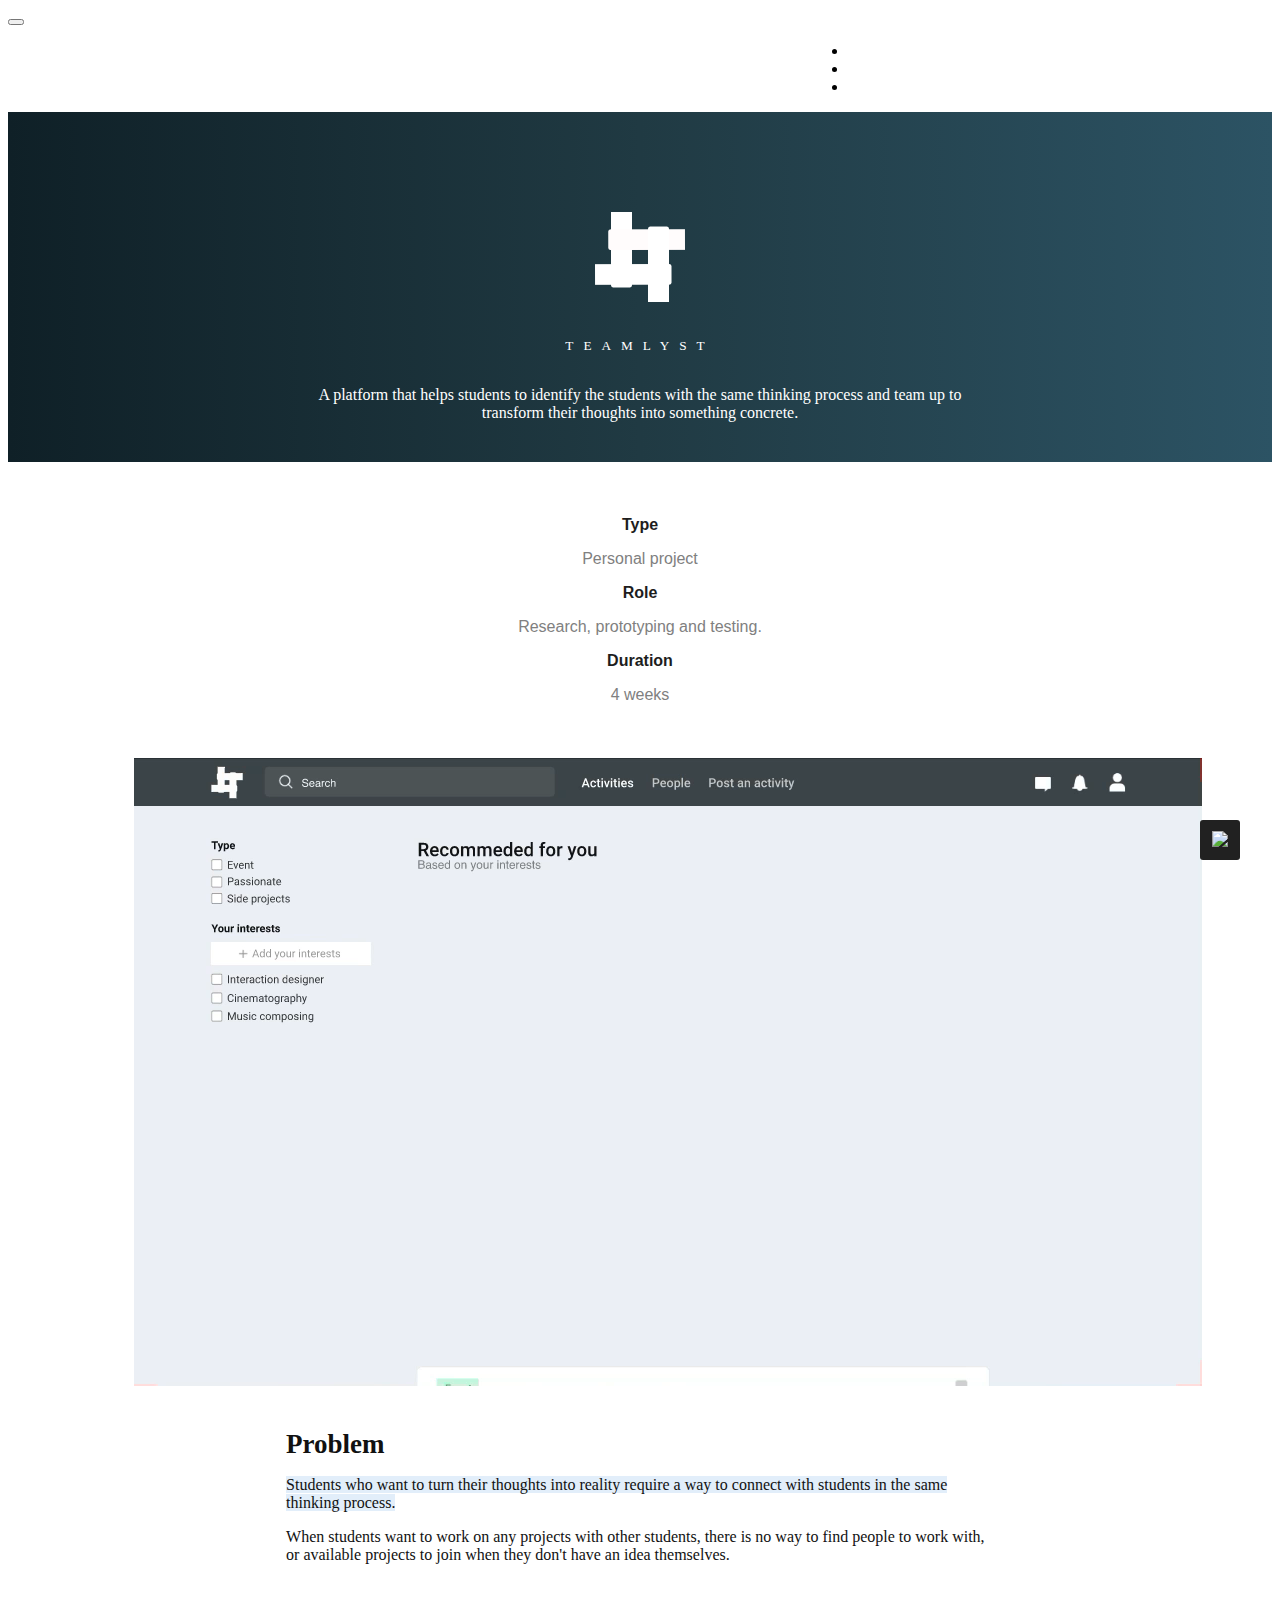
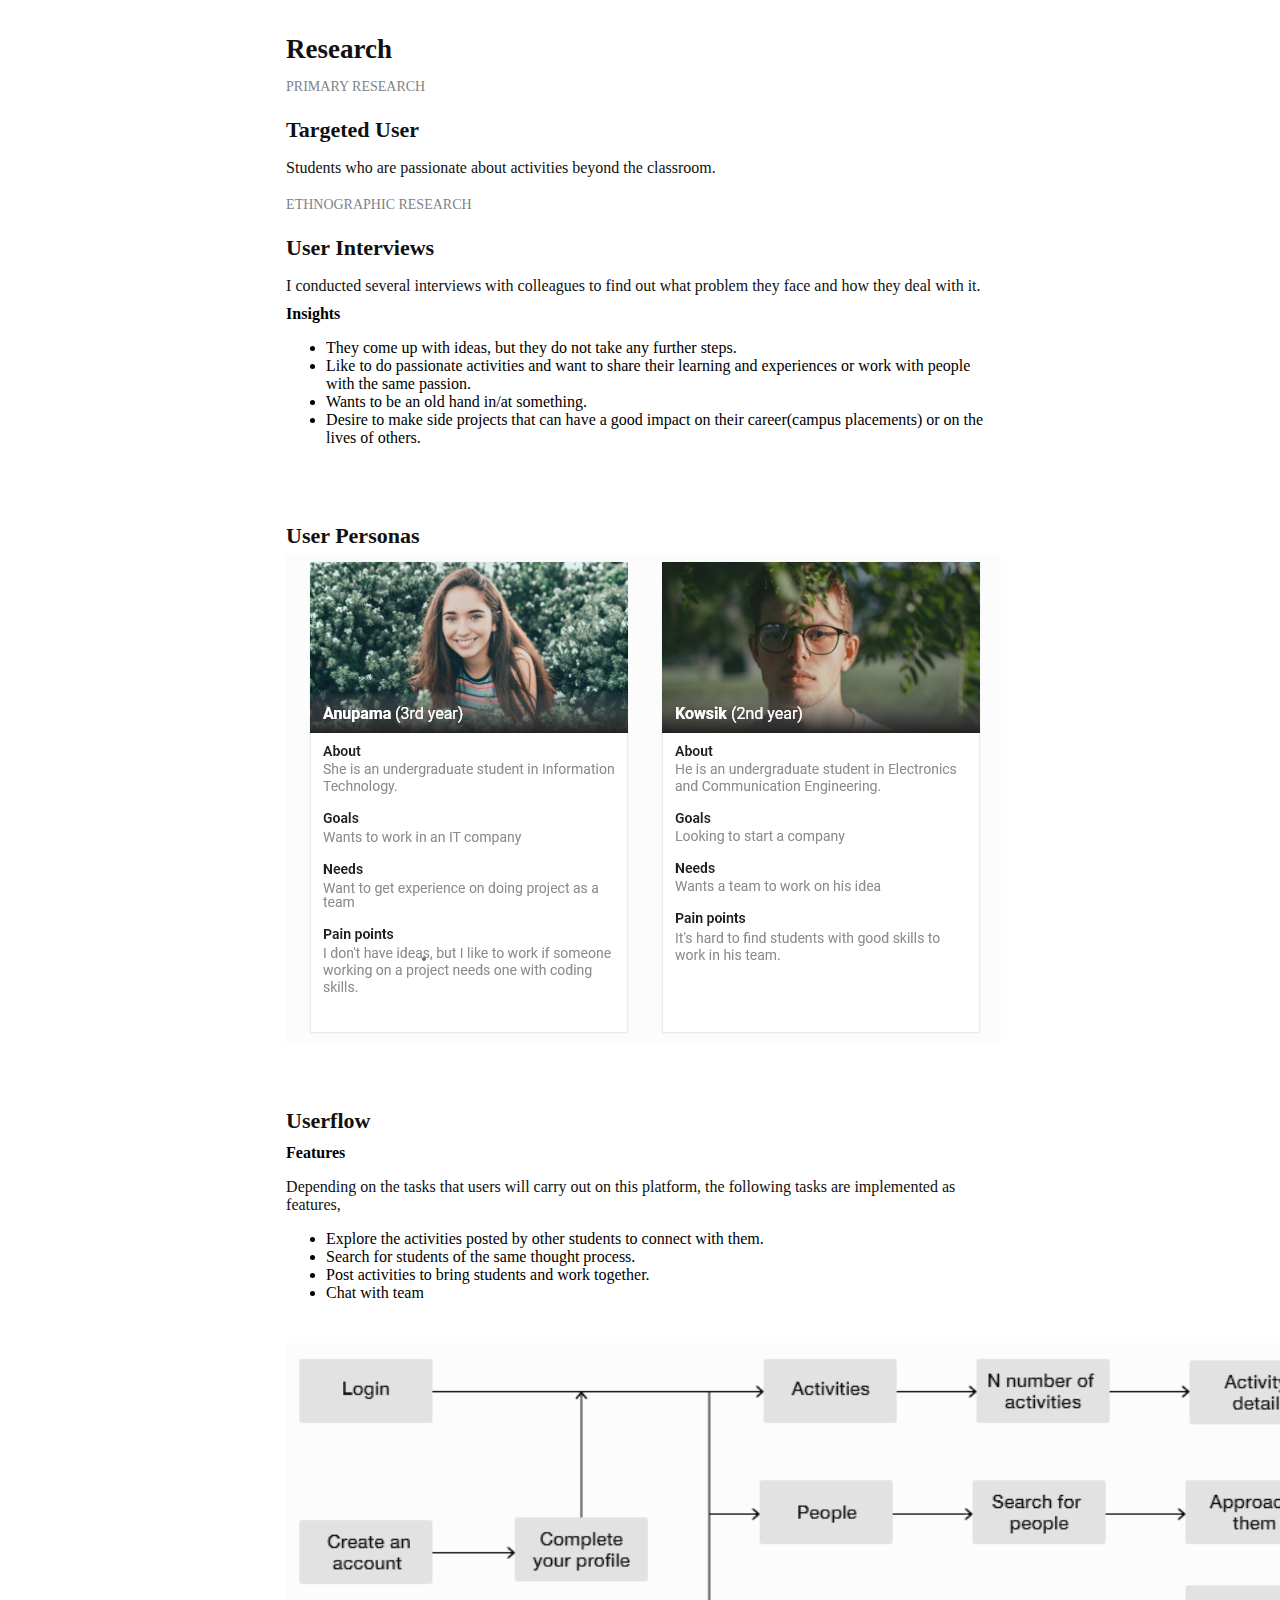
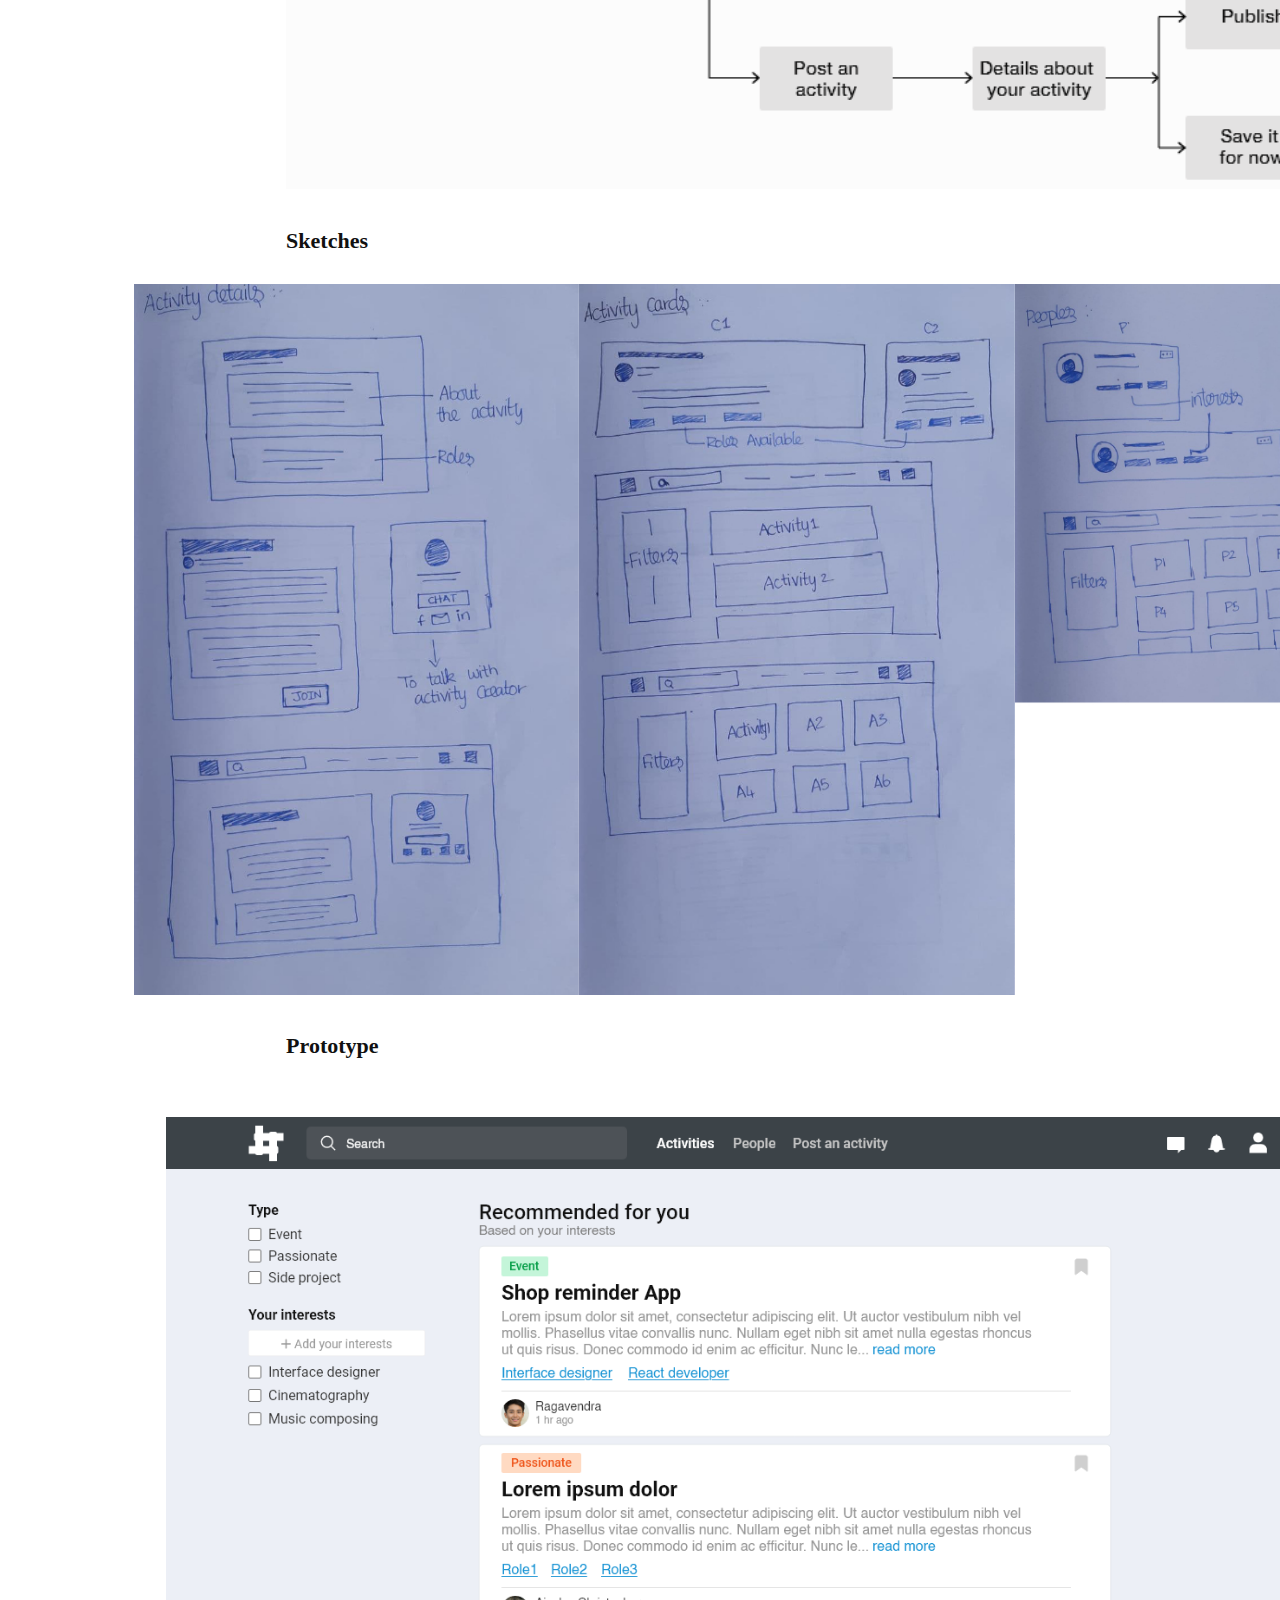
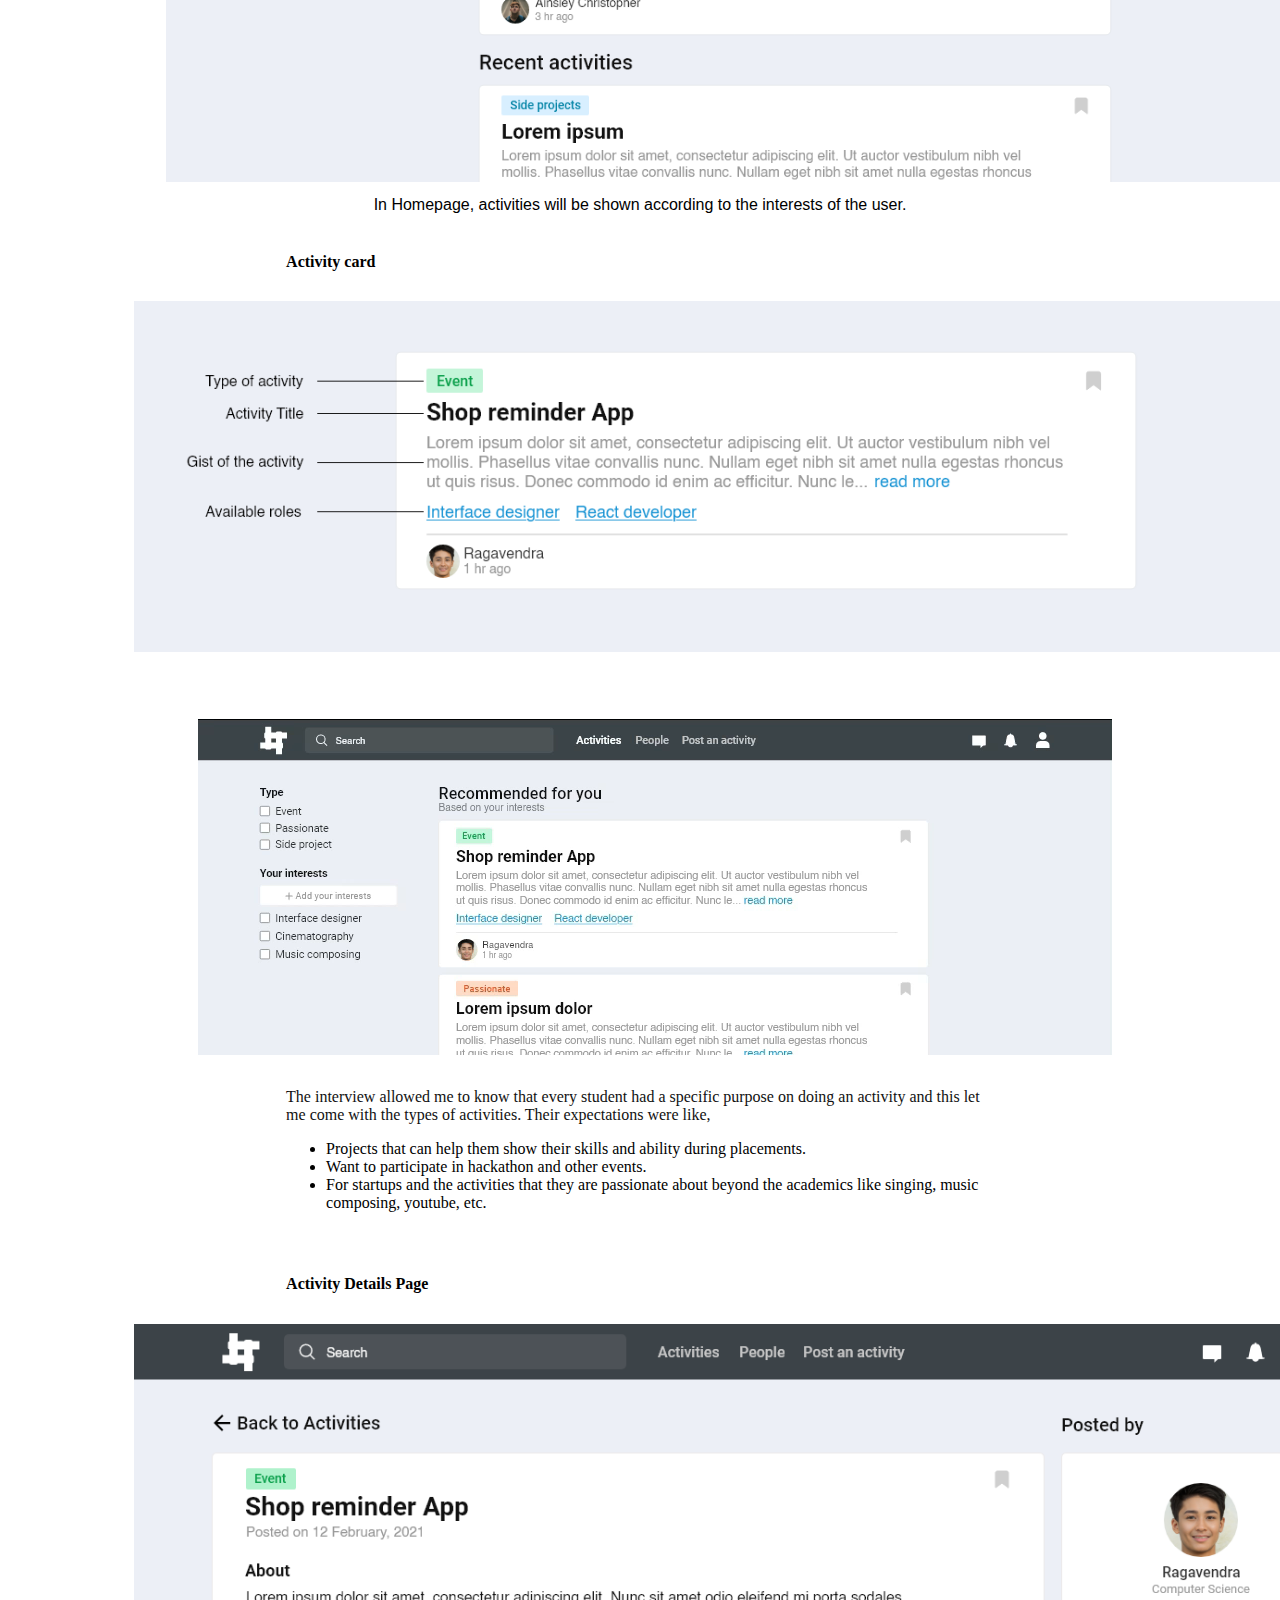
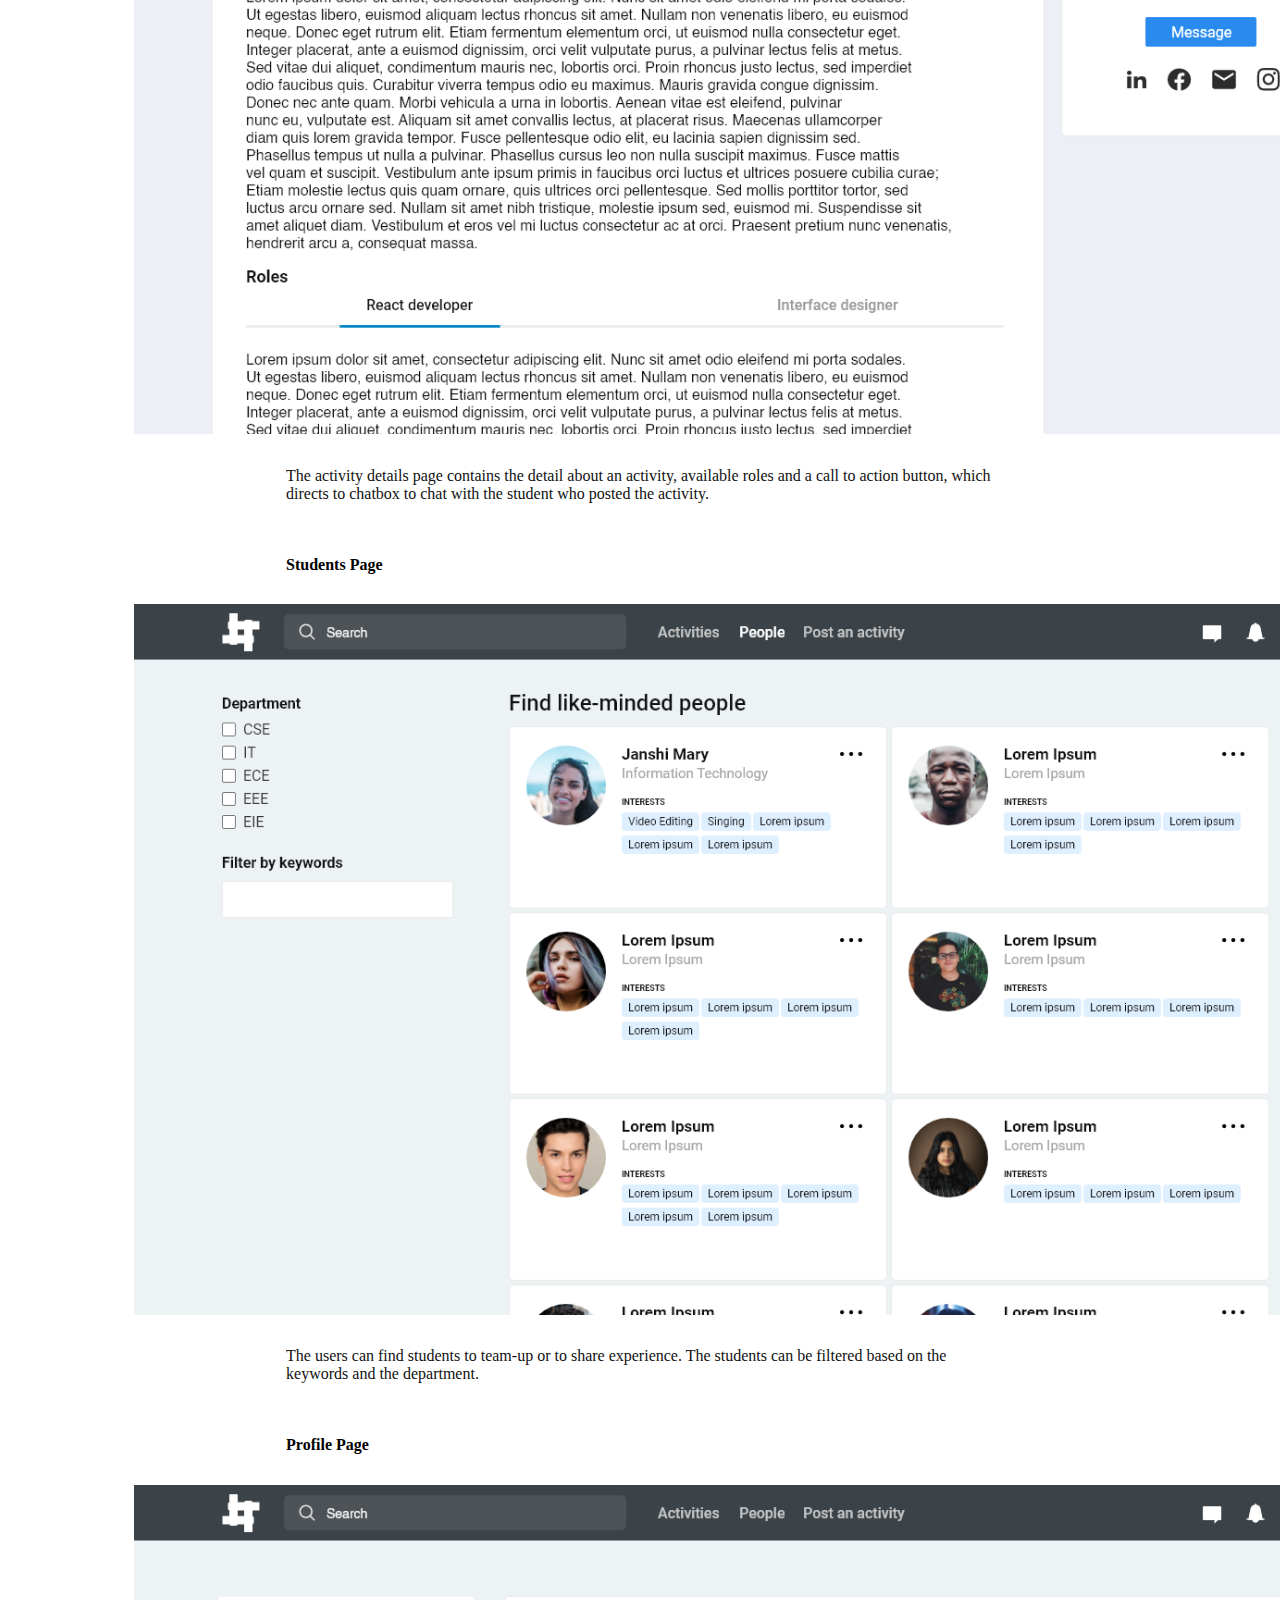
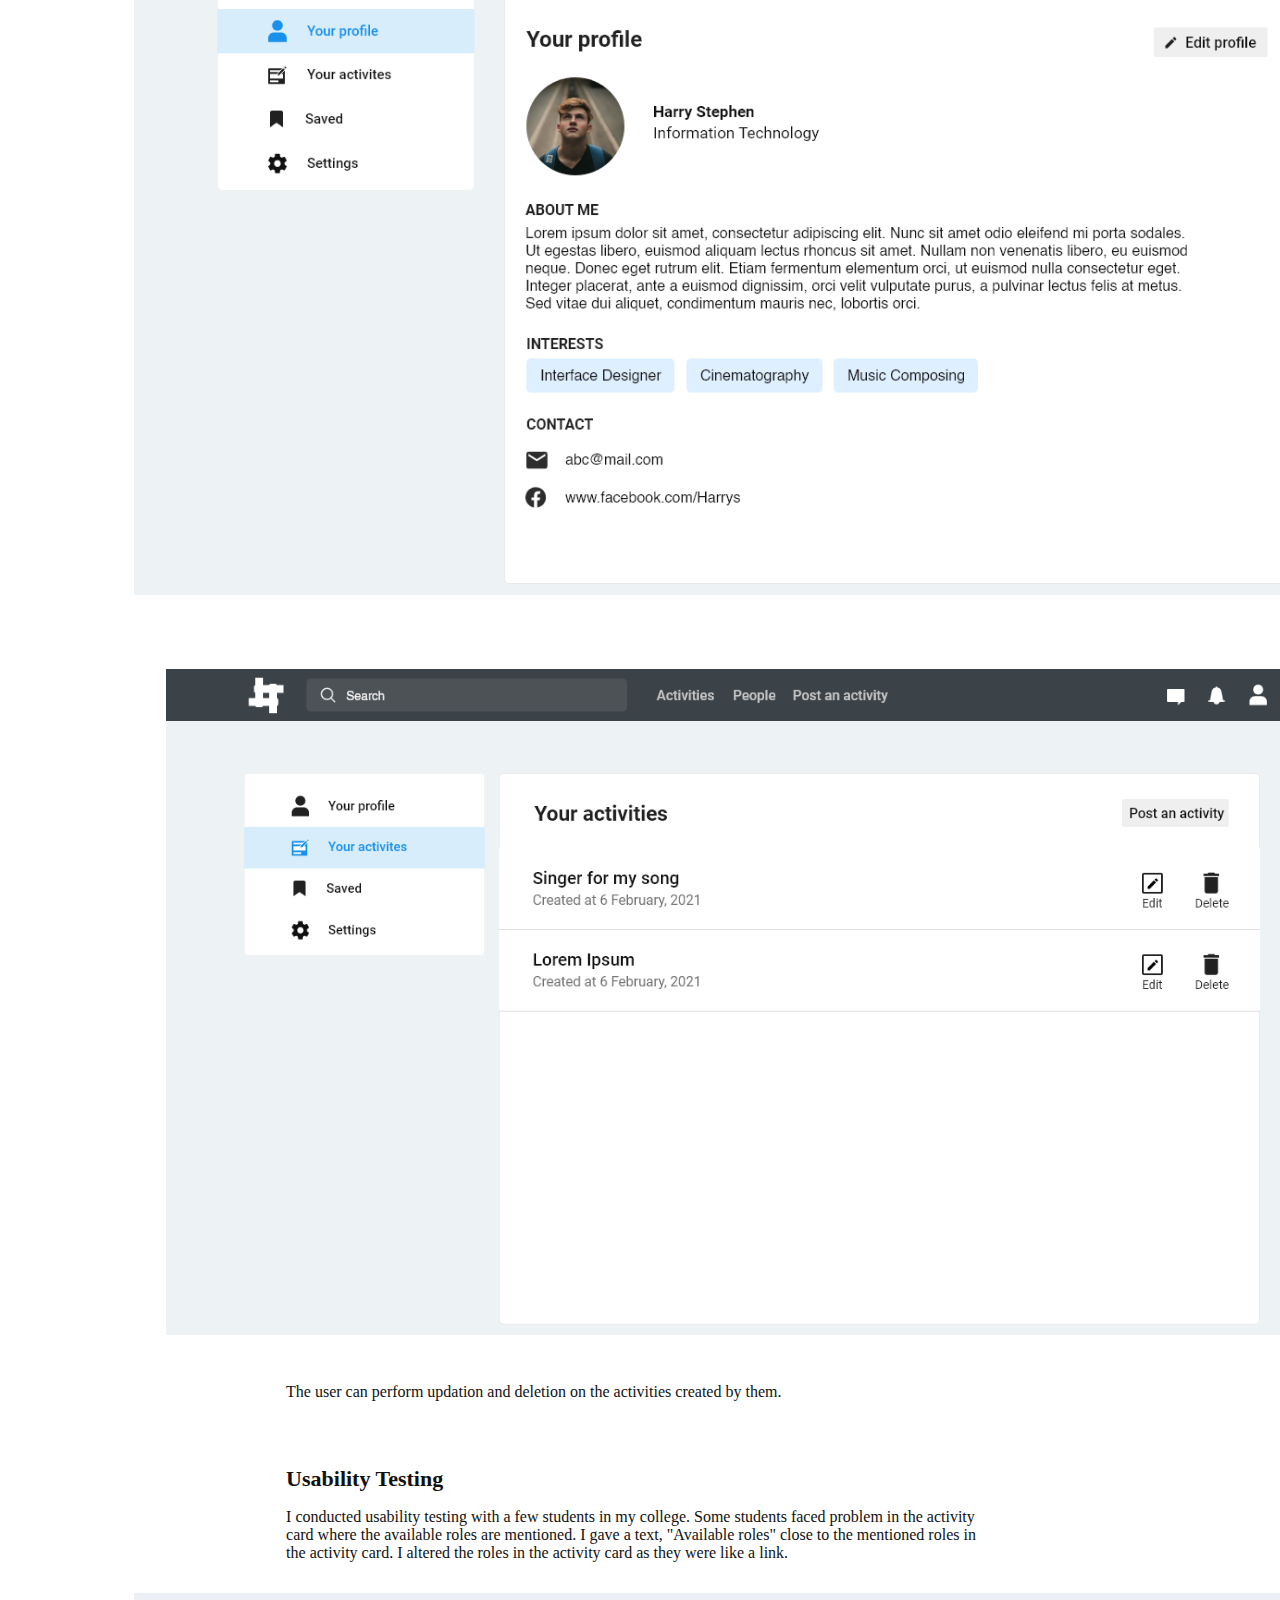
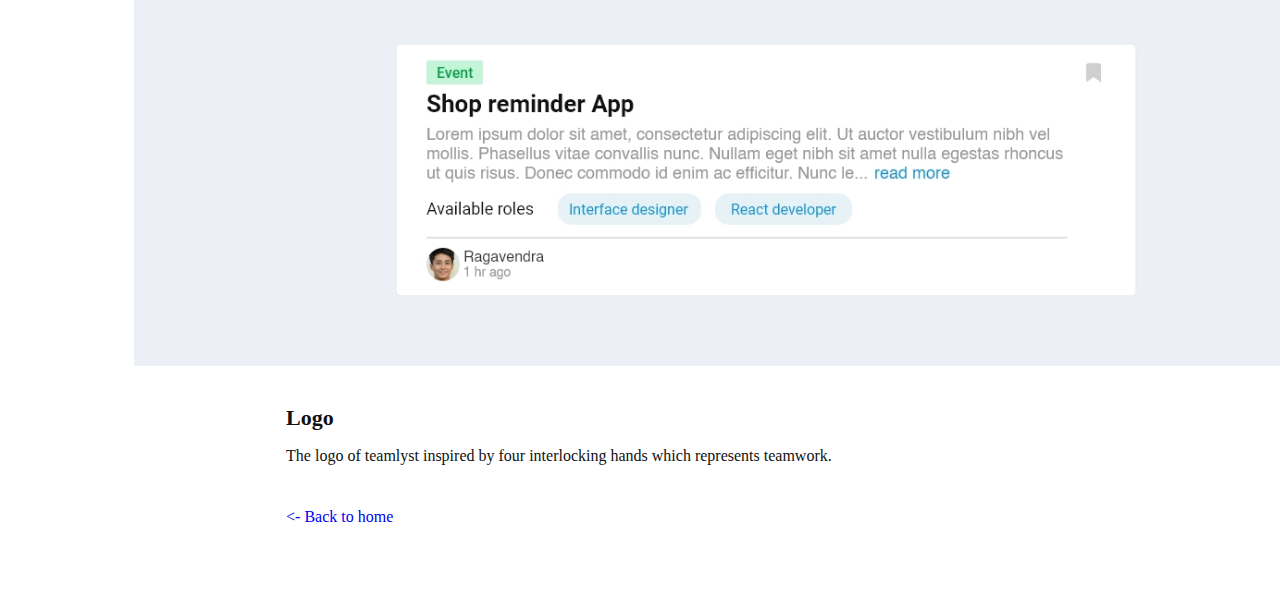
==== teamlyst.htm @ 82ac59f5 "Add files via upload" ====
<!DOCTYPE html>
<html lang="en">

<head>
    <meta charset="UTF-8">
    <meta http-equiv="X-UA-Compatible" content="IE=edge">
    <meta name="viewport" content="width=device-width, initial-scale=1.0">
    <title>Kavidhasan - Teamlyst</title>
    <link rel="shortcut icon" href="favicon.ico">
    <link rel="stylesheet" href="teamlyst.css">
    <link href="https://cdn.jsdelivr.net/npm/bootstrap@5.0.0-beta2/dist/css/bootstrap.min.css" rel="stylesheet"
        integrity="sha384-BmbxuPwQa2lc/FVzBcNJ7UAyJxM6wuqIj61tLrc4wSX0szH/Ev+nYRRuWlolflfl" crossorigin="anonymous">
    <link rel="preconnect" href="https://fonts.gstatic.com">
    <link href="https://fonts.googleapis.com/css2?family=Inter:wght@300;400;500;600;700;800;900&display=swap"
        rel="stylesheet">
    <script src="https://use.fontawesome.com/d7906df177.js"></script>
    <script src="https://ajax.googleapis.com/ajax/libs/jquery/3.5.1/jquery.min.js"></script>
</head>

<body>

    <!-- NAVBAR -->

    <nav class="navbar navbar-expand-lg fixed-top bg">
        <div class="container-fluid">
            <button class="navbar-toggler" type="button" data-bs-toggle="collapse" data-bs-target="#navbaritem"
                aria-controls="navbarSupportedContent" aria-expanded="false" aria-label="Toggle navigation">
                <i class="fa fa-bars" aria-hidden="true"></i>
            </button>
            <div class="collapse navbar-collapse" id="navbaritem">
                <ul class="navbar-nav mx-auto">
                    <li class="nav-item">
                        <a class="nav-link" href="./index.html">Home</a>
                    </li>
                    <li class="nav-item">
                        <a class="nav-link" href="./about.htm">About</a>
                    </li>
                    <li class="nav-item">
                        <a class="nav-link" target="_blank" href="https://drive.google.com/file/d/18jA9uzUX4aedqrVenO0N7se11JGV2vuZ/view?usp=sharing">Resume</a>
                    </li>
                </ul>
            </div>
        </div>
    </nav>


    <!-- LOGO AND TITLE-->

    <div id="title">
        <div class="det">
            <img src="./pro1.png" alt="">
            <h5>TEAMLYST</h5>
            <p>A platform that helps students to identify the students with the same thinking process and team up 
                to transform their thoughts into something concrete.</p>            
        </div>
    </div>

    <!-- DETAILS -->

        <div class="container justify-content-center">
            <div class="row">
                <div class="col-lg-4">
                    <p class='head-title'>Type</p>
                    <p>Personal project</p>
                </div>
                <div class="col-lg-4">
                    <p class='head-title'>Role</p>
                    <p>Research, prototyping and testing.</p>
                </div>
                <div class="col-lg-4">
                    <p class='head-title'>Duration</p>
                    <p>4 weeks</p>
                </div>
            </div>
        </div>

    <!-- PROBLEM --> 

        <video id="vid" src="./My Video.mp4" autoplay="1"></video>
    

    <section id="problem">
        <p class="titles">Problem</p>
        <p class="paras highlight"><span>Students who want to turn their thoughts into reality require a way to connect with 
            students in the same thinking process.</span></p>
        <p class="paras">
            When students want to work on any projects with other students, there is no way to find people to work with, or
            available projects to join when they don't have an idea themselves.
            
        </p>         
    </section>
    
    <button id="topbtn"><img class="slide-up" src="https://img.icons8.com/material-rounded/28/ffffff/chevron-up.png" /></i></button>
        
    <!-- RESEARCH -->

    <section id="research">
        <p class="titles">Research</p>
        <div class="pr">
            <p class="sub1">PRIMARY RESEARCH</p>
            <p class="sub2">Targeted User</p>
            <p class="paras">Students who are passionate about activities beyond the classroom.</p>
        </div>
        <div class="er">
            <p class="sub1 below">ETHNOGRAPHIC RESEARCH</p>
            <p class="sub2">User Interviews</p>
            <p class="paras">I conducted several interviews with colleagues to find out what problem they face
                and how they deal with it.</p>
            <p class="sub3">Insights</p>
            <p class="paras">
            <ul>
                <li>They come up with ideas, but they do not take any further steps.</li>
                <li>Like to do passionate activities and want to share their learning
                    and experiences or work with people with the same passion.</li>
                <li>Wants to be an old hand in/at something.</li>
                <li>Desire to make side projects that can have a good impact on
                    their career(campus placements) or on the lives of others.</li>
            </ul>
            </p>
        </div>       
    </section>

    <div id="persona">
        <p class="sub2">User Personas</p>
        <img src="./up 1.png" alt="User personas">
    </div>

    <div id="userflow">
        <p class="sub2">Userflow</p>
        <p class="sub3">Features</p>
        <p class="paras">
            Depending on the tasks that users will carry out on this platform, the following tasks 
            are implemented as features,
            <ul>
                <li>Explore the activities posted by other students to connect with them.</li>
                <li>Search for students of the same thought process.</li>
                <li>Post activities to bring students and work together.</li>
                <li>Chat with team</li>
            </ul>
        </p>
    </div>
    <img src="./Taskflow.png" id="taskflow" alt="Taskflow">
    
    <div id="wireframe">
        <p class="sub2">Sketches</p>
    </div>

    <img src="./sketches.jpg" alt="sketches" class="image">


    <div class="prototype">
        <p class="sub2">Prototype</p>
        <p class="paras"></p>
    </div>

    <figure>
        <img src="./Home.png" class="image" alt="Teamlyst Homepage">
        <figcaption>In Homepage, activities will be shown according to the interests of the user.</figcaption>
    </figure>
    
    <div class="prototype">
        <p class="sub3">Activity card</p>
    </div>

    <img src="./Activity card.png" alt="Activity card" class="image ac-card">  


    <video id="vid2" src="./filter1.mp4" autoplay loop muted></video>

    <div class="prototype">
        <p class="paras">
            The interview allowed me to know that every student had a specific purpose on doing an activity
            and this let me come with the types of activities. Their expectations were like,
            <ul>
                <li>Projects that can help them show their skills and ability during placements.</li>
                <li>Want to participate in hackathon and other events.</li>
                <li>For startups and the activities that they are passionate about 
                    beyond the academics like singing, music composing, youtube, etc.</li>
            </ul>
        </p>
    </div>

    <div class="prototype">
        <p class="sub3">Activity Details Page </p>
    </div>
    <img src="./Project view.png" class="image" alt="Teamlyst project page">
    <div class="prototype">
        <p class="paras">
            The activity details page contains the detail about an activity, available roles and 
            a call to action button, which directs to chatbox to chat with the student who posted the activity.
        </p>
    </div>


    <div class="prototype">
        <p class="sub3">Students Page</p>
    </div>

    <img src="./People.png" class="image" alt="Teamlyst people page">

    <div class="prototype">
        <p class="paras">
            The users can find students to team-up or to share experience. The students can be filtered based on
            the keywords and the department.          
        </p>
    </div>



    <div class="prototype">
        <p class="sub3">Profile Page</p>
    </div>

    <img src="./your profile.png" class="image" alt="Teamlyst user-profile">

    <div class="prototype">
        <p class="paras">

        </p>
    </div>

    <figure>
        <img src="./your activities.png" class="image" alt="Teamlyst user-activities">
    </figure>

    <div class="prototype">
        <p class="paras">The user can perform updation and deletion on the activities created by them.</p>
    </div>


    <div class="prototype">
        <p class="sub2">Usability Testing</p>
        <p class="paras">
            I conducted usability testing with a few students in my college. Some students faced problem
            in the activity card where the available roles are mentioned. I gave a text, 
            "Available roles" close to the mentioned roles in the activity card. I altered the roles in the 
            activity card as they were like a link.
        </p>
    </div>

    <img src="./Activity card-changed.jpg" class="image ac-card" alt="altered card">

    <div id="logostry">
        <p class="sub2">Logo</p>
        <p class="paras">The logo of teamlyst inspired by four interlocking hands which represents teamwork.</p>
    </div>

    <div class="prototype">
        <a href="./index.html"><- Back to home</a>
    </div>


















    <!-- SCRIPTS -->


    <script src="https://cdn.jsdelivr.net/npm/bootstrap@5.0.0-beta2/dist/js/bootstrap.bundle.min.js"
        integrity="sha384-b5kHyXgcpbZJO/tY9Ul7kGkf1S0CWuKcCD38l8YkeH8z8QjE0GmW1gYU5S9FOnJ0"
        crossorigin="anonymous"></script>

    <script>
        $(window).scroll(function () {
            $('nav').toggleClass('scrolled', $(this).scrollTop() > 50);
        });

        $(window).scroll(function () {
                var myVideo = document.getElementById("vid");
                 //console.log($(window).scrollTop());
                if ($(window).scrollTop() > 293 && $(window).scrollTop() < 490) {
                    myVideo.play();
                } else {
                    myVideo.pause();
                }
            });

        $(window).scroll(function(){
            if($(this).scrollTop() > 50){
                $('#topbtn').fadeIn();
            }
            else{
                $('#topbtn').fadeOut();
            }
        });

        $('#topbtn').click(function(){
            $('html,body').animate({scrollTop : 0},100);
        });

        
    </script>

</body>

</html>
---- teamlyst.css ----
@import url('https://rsms.me/inter/inter.css');
html { font-family: 'Inter', sans-serif; }
@supports (font-variation-settings: normal) {
  html { font-family: 'Inter var', sans-serif; }
}

@font-face{
    font-family: 'head_font';
    src: url('./head_font.ttf');
    font-style: normal;
}


/* NAVBAR */
html{
    scroll-behavior: smooth;
}

.bg{
    background-color: transparent;
    transition: all .2s ease-in-out;
}

.bg.scrolled{
    background-color: #111215;
}

.navbar-brand{
    margin-left: 40px;
    font-family: 'head_font';
    font-weight: 500;
    color: white;
}

.navbar-brand:hover{
    color: white;
}

.navbar-toggler{
    margin-right: 15px;
}

.navbar-toggler .fa.fa-bars{
    color: white;
}

.navbar .navbar-nav{
    margin-left: 800px;
}

.nav-link{
    color: white;
    font-family: 'Inter var', 'sans-serif';
    margin-left: 9px;
    transition: color 1s ease-in-out;
}

.nav-link:hover{
    color: rgb(224, 222, 222);
}


/* TITLE */
#title{
    background-image: linear-gradient(to right, #0F2027, #203A43, #2C5364);
    height: 350px;
    width: 100%;
}

#title .det{
    padding-top: 100px;
    text-align: center;
    color: white;
    font-family: 'Inter var','sans serif';
}

#title .det h5{
    padding-top: 10px;
    font-weight: 400;
    letter-spacing: 10px;
}

#title .det p{
    padding-top: 10px;
    padding-left: 22%;
    padding-right: 22%;
}


/* DETAILS */

.container{
    font-family: 'Inter var', sans-serif;
}

.container .row{
    padding: 3% 17% 3%;
    justify-content: center;
    text-align: center
}

.container .row .head-title{
    font-size: 16px;
    margin-bottom: 2px;
    font-weight: 600;
    color: #1d1d1d;
    padding:0px;
}

.container .row p{
    color: gray;
}

/* PROBLEM */

#problem,#research,#persona,#userflow,#wireframe,.prototype,#logostry{
    font-family: 'Inter var','sans-serif';
    padding: 1% 22% 2%;
}

.titles{
    font-size: 27px;
    font-weight: 600;
    color: #111111;
    margin-bottom: 5px;
}

.sub1{
    font-size: 14px;
    font-weight: 400;
    color: #80828a;
    margin-bottom: 2px;
}

.sub1.below{
    margin-top: 20px;
}

.sub2{
    font-size: 22px;
    font-weight: 600;
    color: #111111;
    margin-bottom: 5px;
}

.sub3{
    font-weight: 600;
    margin-top: 10px;
    margin-bottom: 5px;

}

.paras{
    font-weight: 400;
    color: #111;
    margin-bottom: 5px;
}


.paras span{
    background-color: rgb(226, 238, 250);
}

#topbtn{
    position: fixed;
    bottom: 40px;
    right: 40px;
    color: white;
    background-color: #212121;
    font-size: 22px;
    width: 40px;
    height: 40px;
    border: none;
    border-radius: 3px;
}

.image{
    width: 100%;
    padding: 0% 10% 0%;    
}



.tt{
    color: #80828a;
    font-size: 14px;
}


#vid{
  margin-left: 10%;  
}

#vid2{
    margin-top: 5%;
    margin-left: 15%;
    margin-right: 15%;
}

#taskflow{
    width: 100%;
    padding: 0% 22% 0%;
}

figcaption{
    text-align: center;
    font-family: 'Inter var', sans-serif;
    padding-top: 10px;
}

#logostry img{
    width: 100%;
}

.prototype a{
    text-decoration: none;
    padding-top: 30px;
    padding-bottom: 80px;
}



@media screen and (max-width: 480px) {
    .nav-link{
        text-align: center;
    }

    .navbar .navbar-nav{
        margin-left: 10px;
    }

    .navbar-collapse{
        background-color: black;
    }

    #title{
        height: 370px;
    }

    #problem,#research,#persona,#userflow,#wireframe,.prototype,#logostry{
        padding: 0% 10%;
    }
    
    #title .det p{
        padding: 3% 4% 7%;        
    }

    #vid{
        max-width: 100%;
        margin: 0%;
    }

    #vid2{
        max-width: 100%;
        margin: 0%;
    }

    #persona img{
    width: 100%;
    }
    
    .image.ac-card{
        margin-bottom: 18px;
    }

}


@media screen and (max-width: 960px) and (min-width: 750px){

    #problem,#research,#persona,#userflow,#wireframe,.prototype,#logostry{
        padding: 0% 15%;
    }

    #vid{
        max-width: 100%;
        margin: 0%;
    }

    #vid2{
        max-width: 100%;
        margin: 0%;
    }

    #persona img{
    width: 100%;
    }

    .image.ac-card{
        margin-bottom: 18px;
    }

}


@media screen and (max-width: 1200px) and (min-width: 970px){

    #vid,#vid2{
        max-width: 100%;
        margin: 0%;
    }

    .image.ac-card{
        margin-bottom: 18px;
    }


}


@media screen and (max-width: 720px) and (min-width: 500px) {

     #vid,#vid2{
        max-width: 100%;
        margin: 0%;
    }

    .image.ac-card{
        margin-bottom: 18px;
    }


}
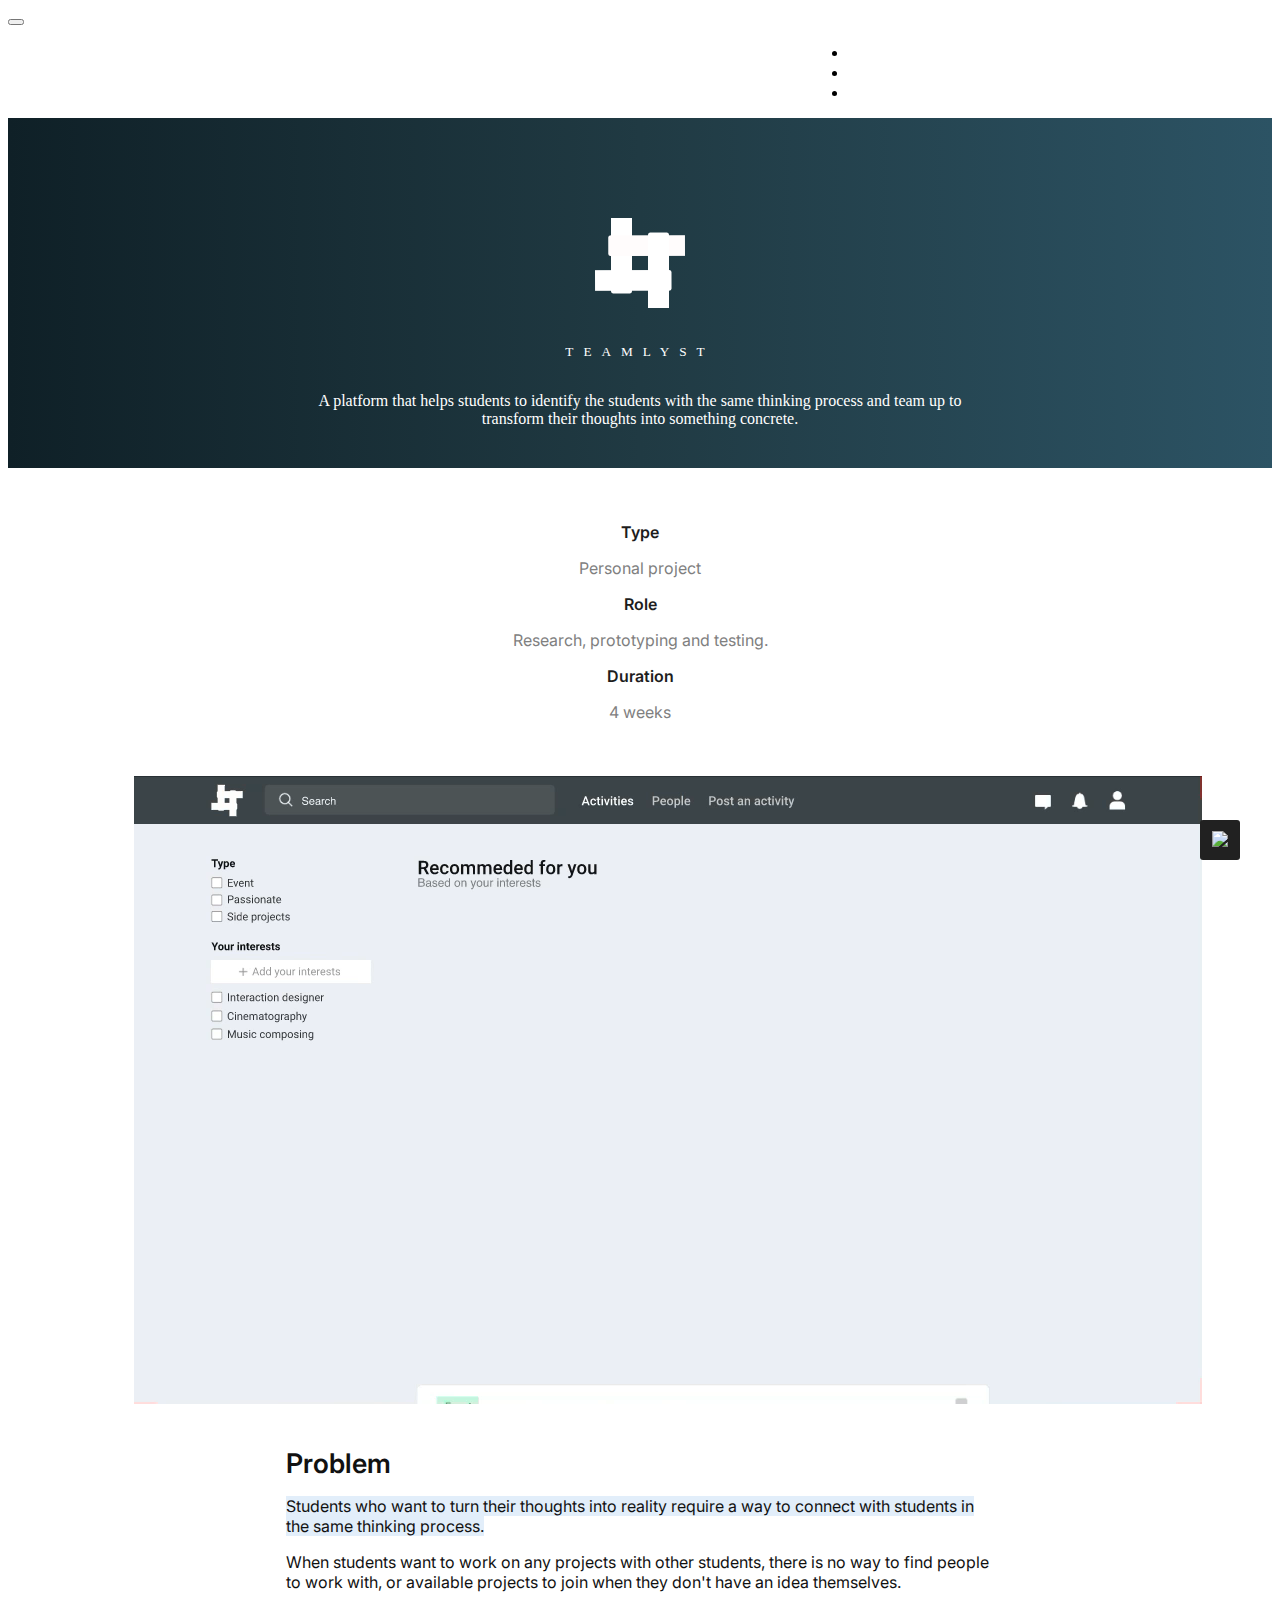
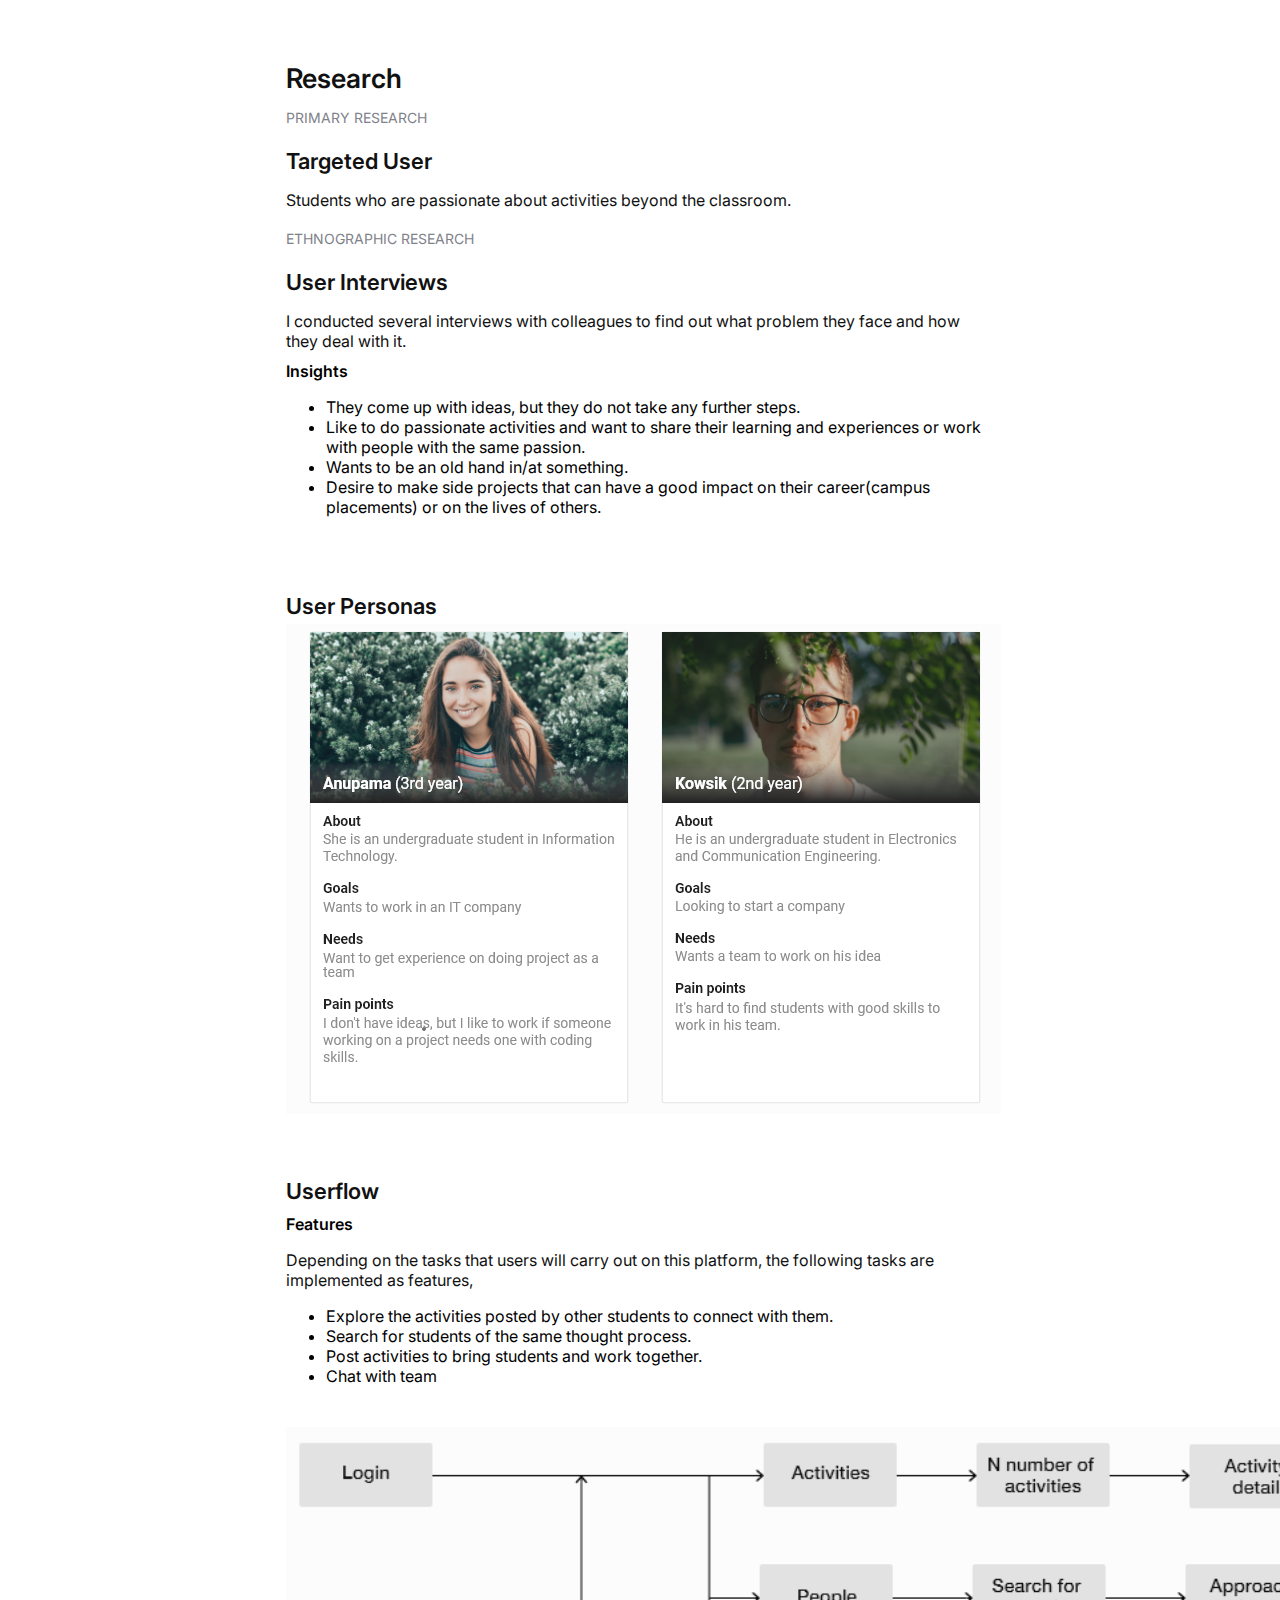
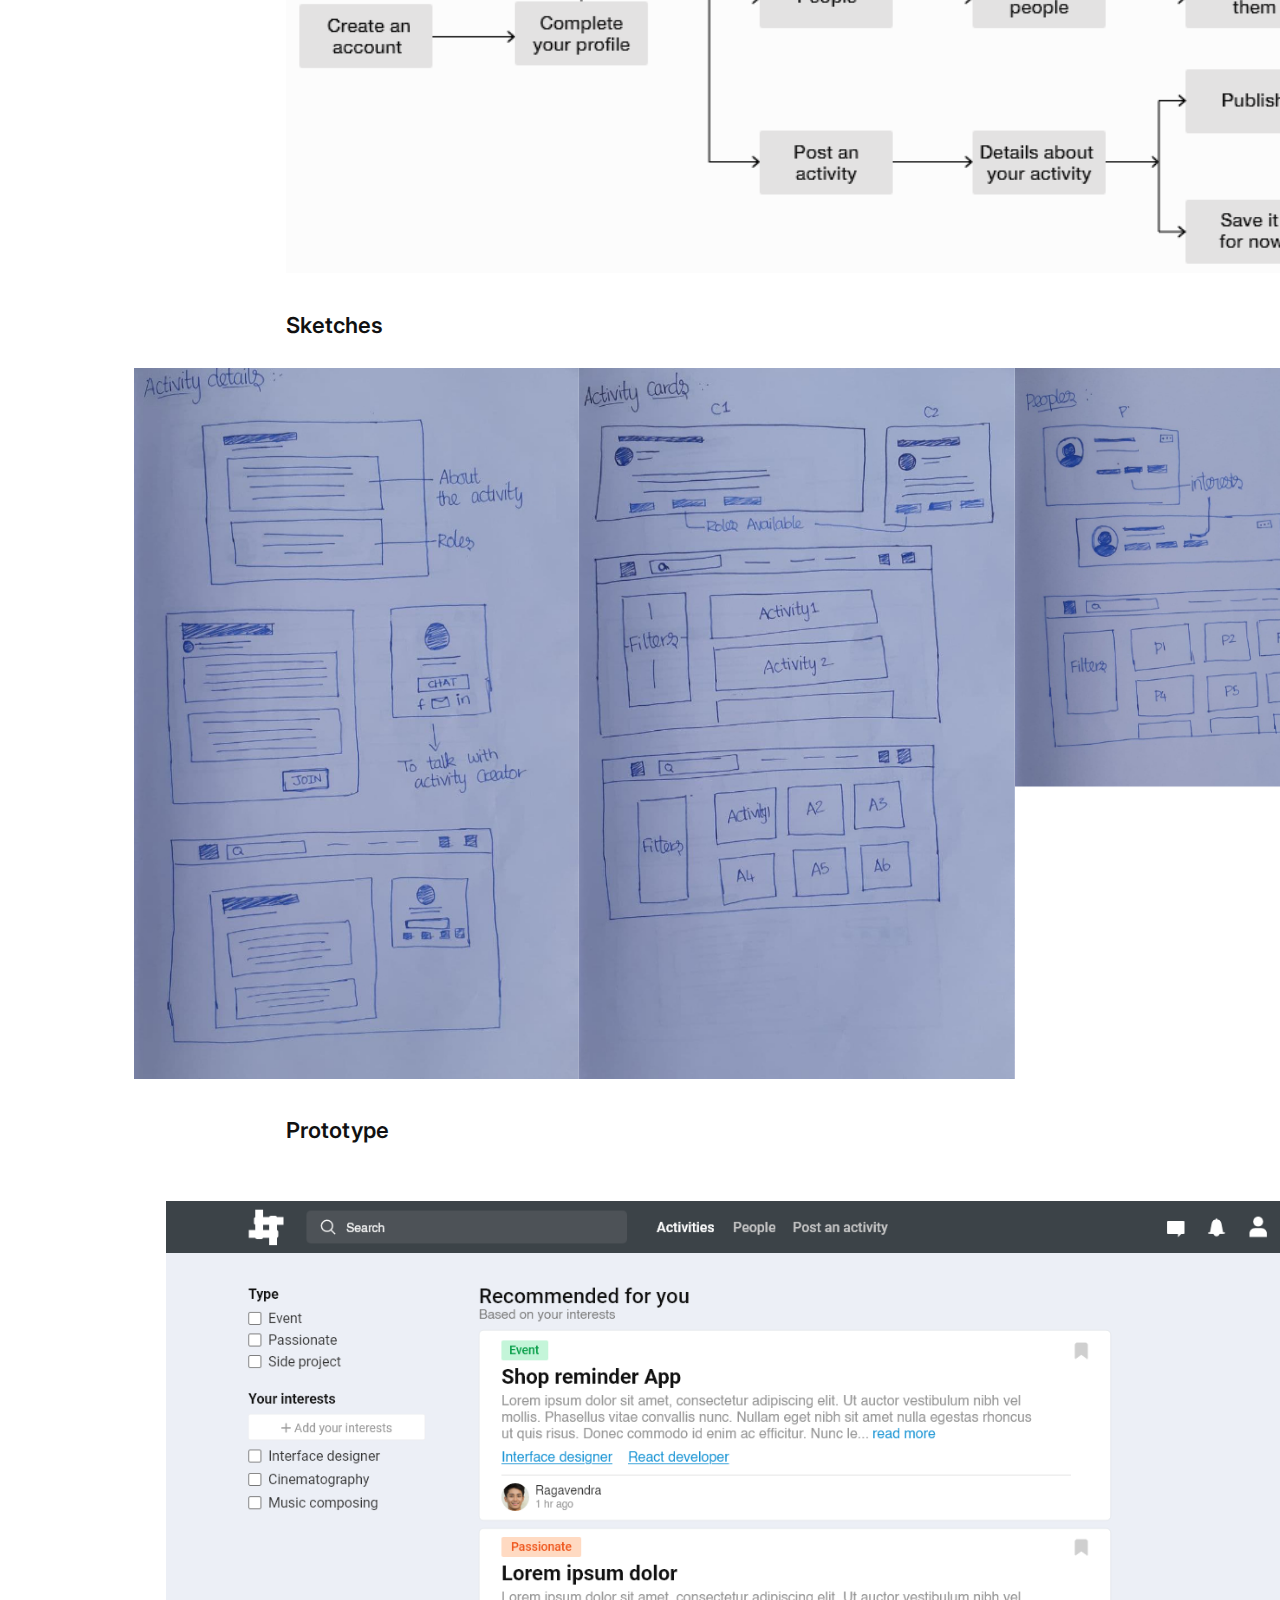
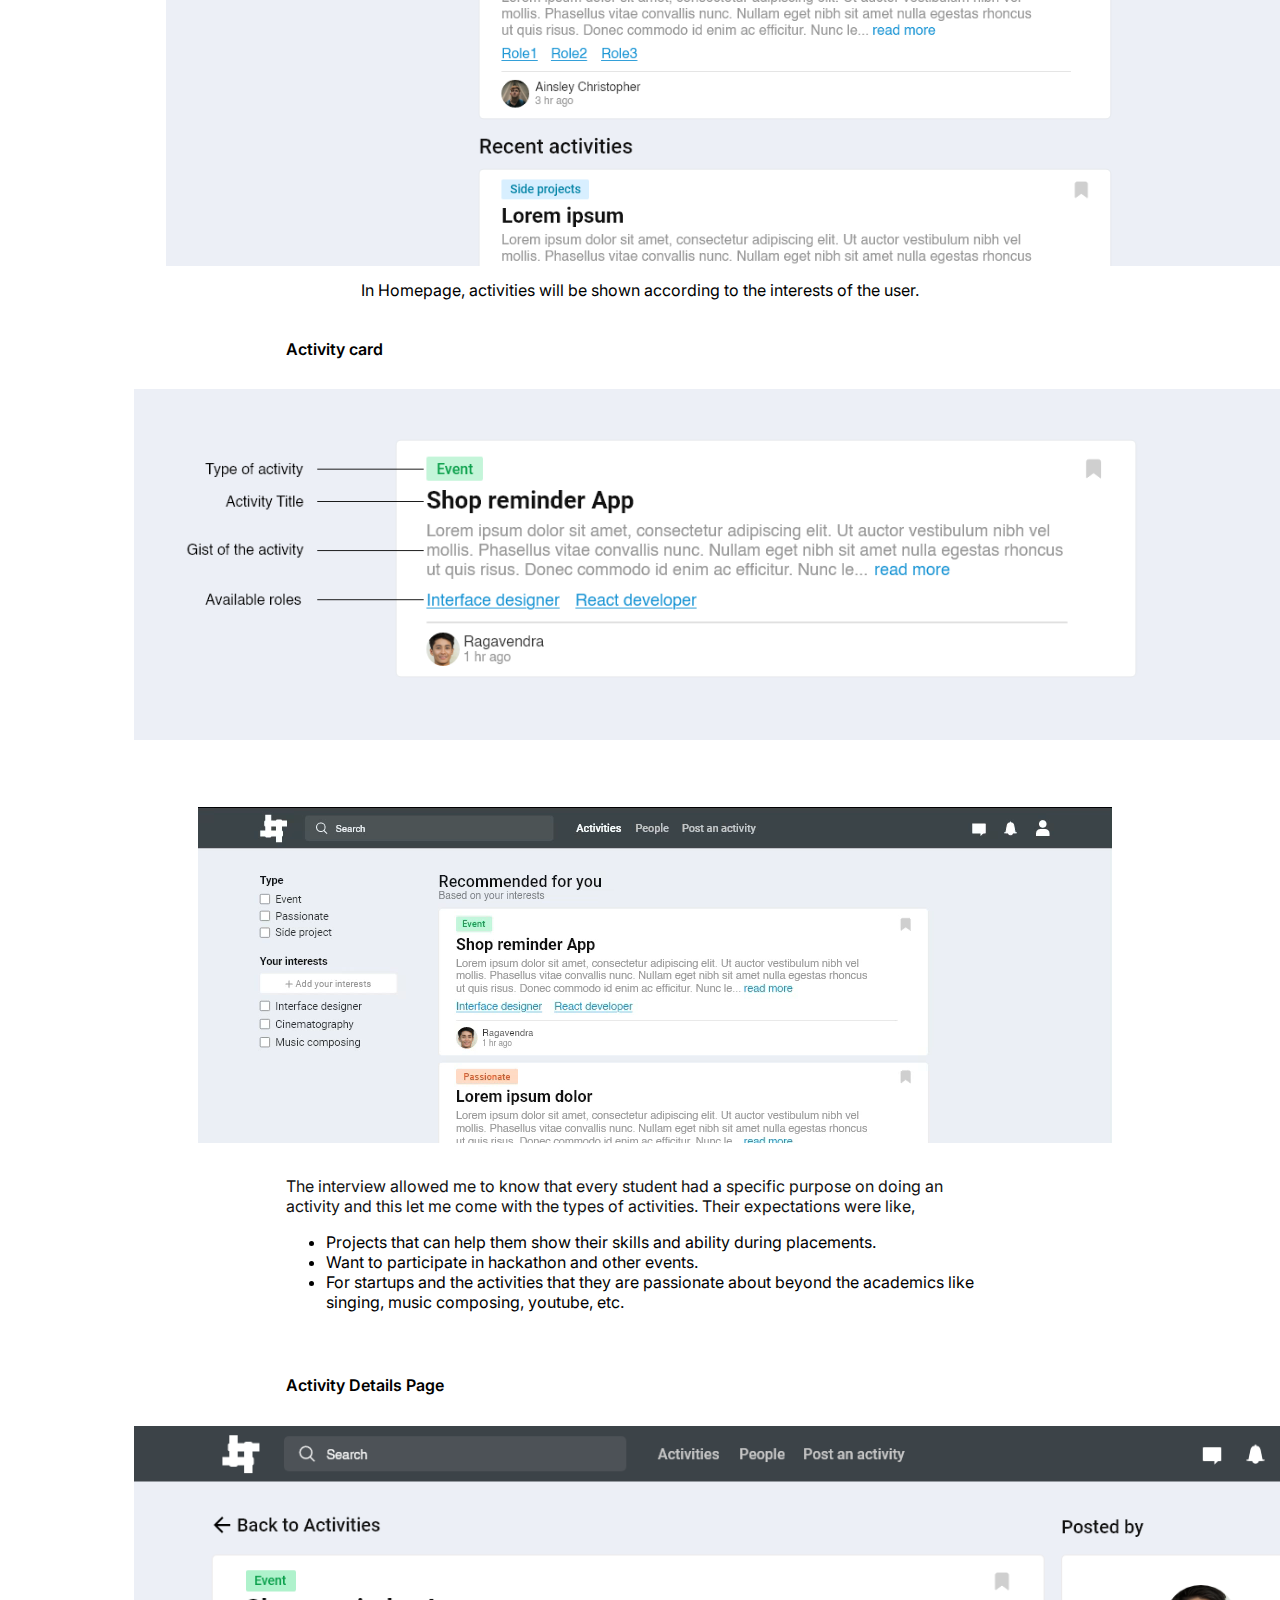
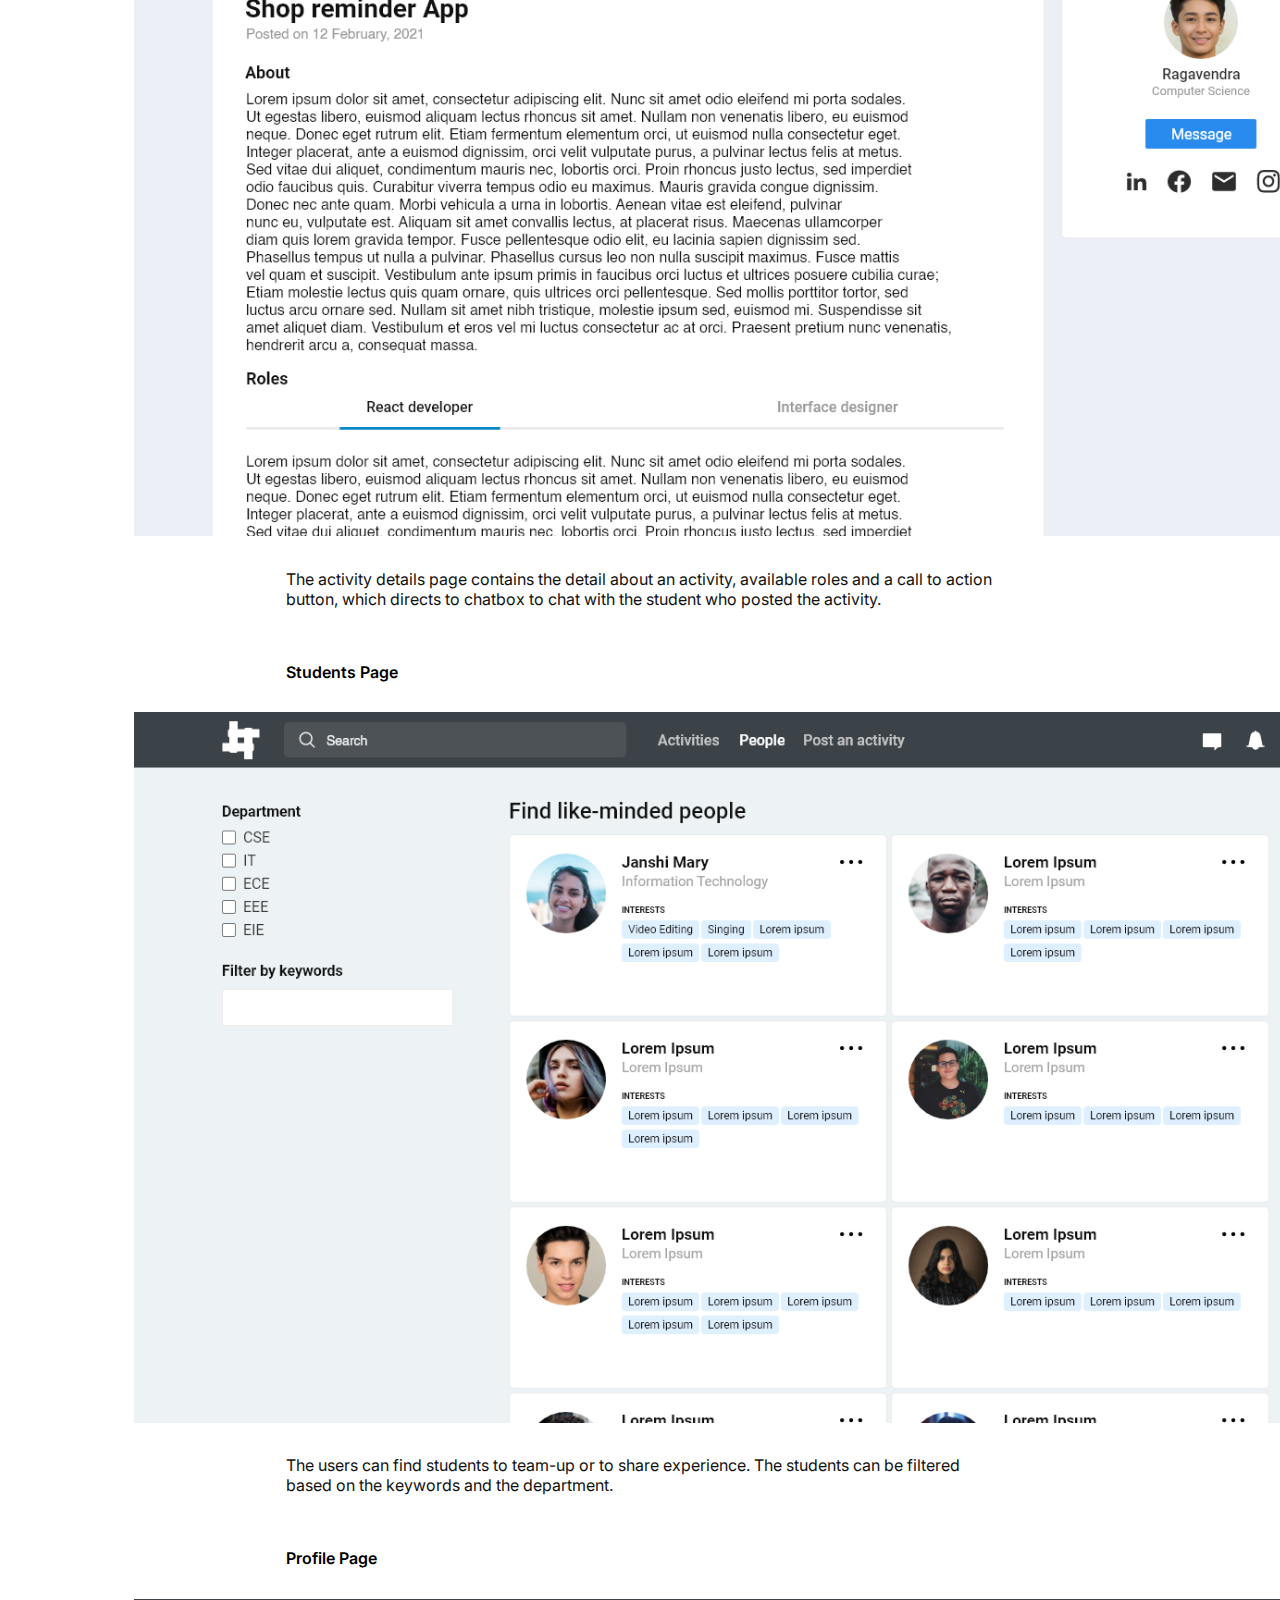
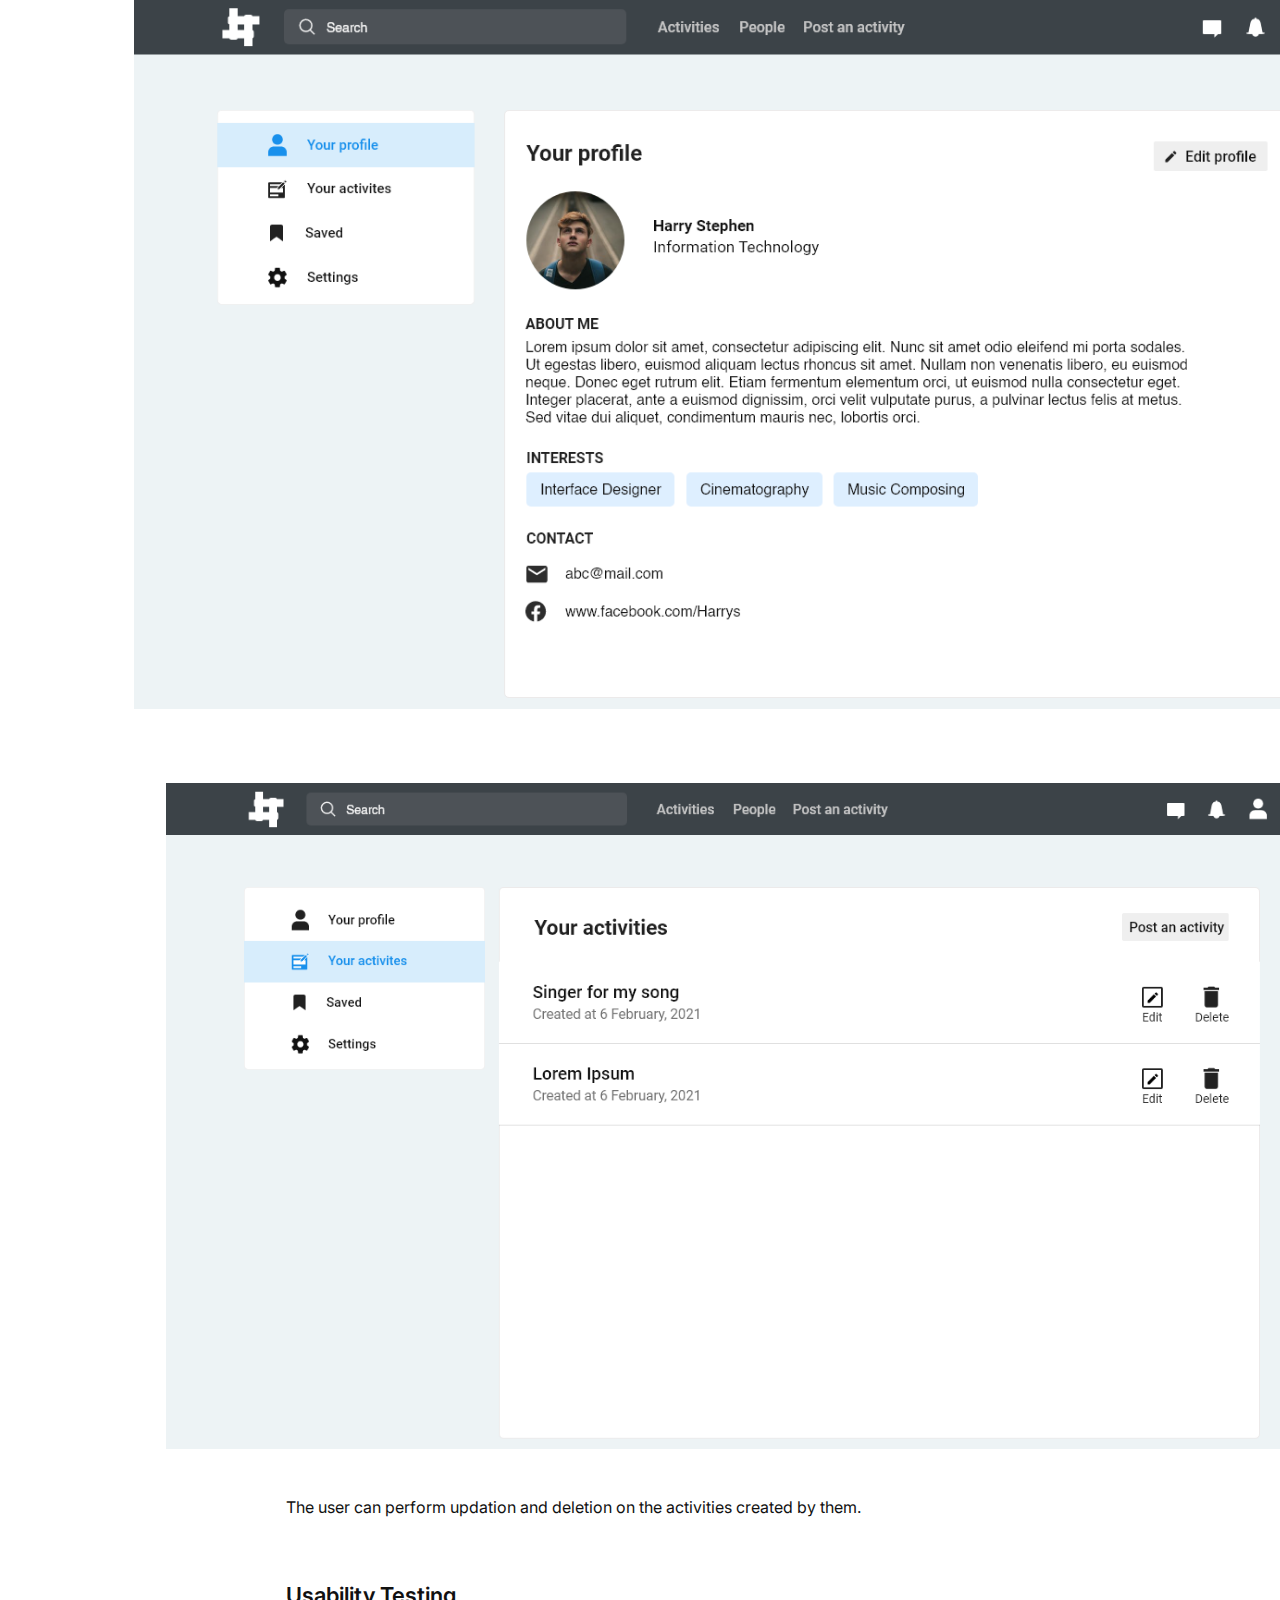
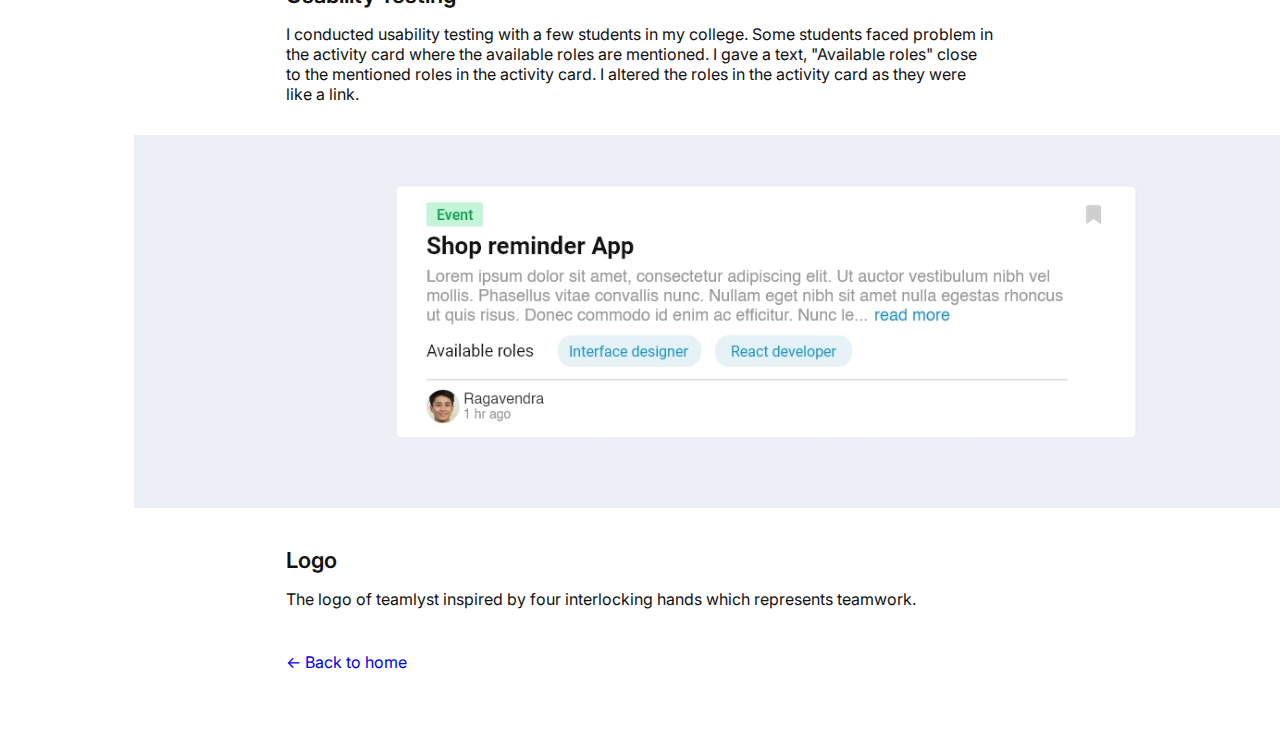
==== commit adeaedbd: "Update teamlyst.htm" ====
--- a/teamlyst.htm
+++ b/teamlyst.htm
@@ -15,6 +15,41 @@
         rel="stylesheet">
     <script src="https://use.fontawesome.com/d7906df177.js"></script>
     <script src="https://ajax.googleapis.com/ajax/libs/jquery/3.5.1/jquery.min.js"></script>
+    
+        <script>(function(w,d,s,l,i){w[l]=w[l]||[];w[l].push({'gtm.start':
+
+        new Date().getTime(),event:'gtm.js'});var f=d.getElementsByTagName(s)[0],
+
+        j=d.createElement(s),dl=l!='dataLayer'?'&l='+l:'';j.async=true;j.src=
+
+        'https://www.googletagmanager.com/gtm.js?id='+i+dl;f.parentNode.insertBefore(j,f);
+
+        })(window,document,'script','dataLayer','GTM-K553W2C');</script>
+
+    
+
+    <!-- Global site tag (gtag.js) - Google Analytics -->
+
+    <script async src="https://www.googletagmanager.com/gtag/js?id=G-VPNYQHMJ1Z"></script>
+
+    <script>
+
+      window.dataLayer = window.dataLayer || [];
+
+      function gtag(){dataLayer.push(arguments);}
+
+      gtag('js', new Date());
+
+
+
+      gtag('config', 'G-VPNYQHMJ1Z');
+
+    </script>
+
+
+
+
+
 </head>
 
 <body>
@@ -306,4 +341,4 @@
 
 </body>
 
-</html>+</html>
--- a/teamlyst.css
+++ b/teamlyst.css
@@ -50,7 +50,7 @@
 
 .nav-link{
     color: white;
-    font-family: 'Inter var', 'sans-serif';
+    font-family: 'Inter var', "Inter", sans-serif;
     margin-left: 9px;
     transition: color 1s ease-in-out;
 }
@@ -90,7 +90,7 @@
 /* DETAILS */
 
 .container{
-    font-family: 'Inter var', sans-serif;
+    font-family: 'Inter var', "Inter", sans-serif;
 }
 
 .container .row{
@@ -114,7 +114,7 @@
 /* PROBLEM */
 
 #problem,#research,#persona,#userflow,#wireframe,.prototype,#logostry{
-    font-family: 'Inter var','sans-serif';
+    font-family: 'Inter var',"Inter", 'sans-serif';
     padding: 1% 22% 2%;
 }
 
@@ -204,7 +204,7 @@
 
 figcaption{
     text-align: center;
-    font-family: 'Inter var', sans-serif;
+    font-family: 'Inter var', "Inter", sans-serif;
     padding-top: 10px;
 }
 
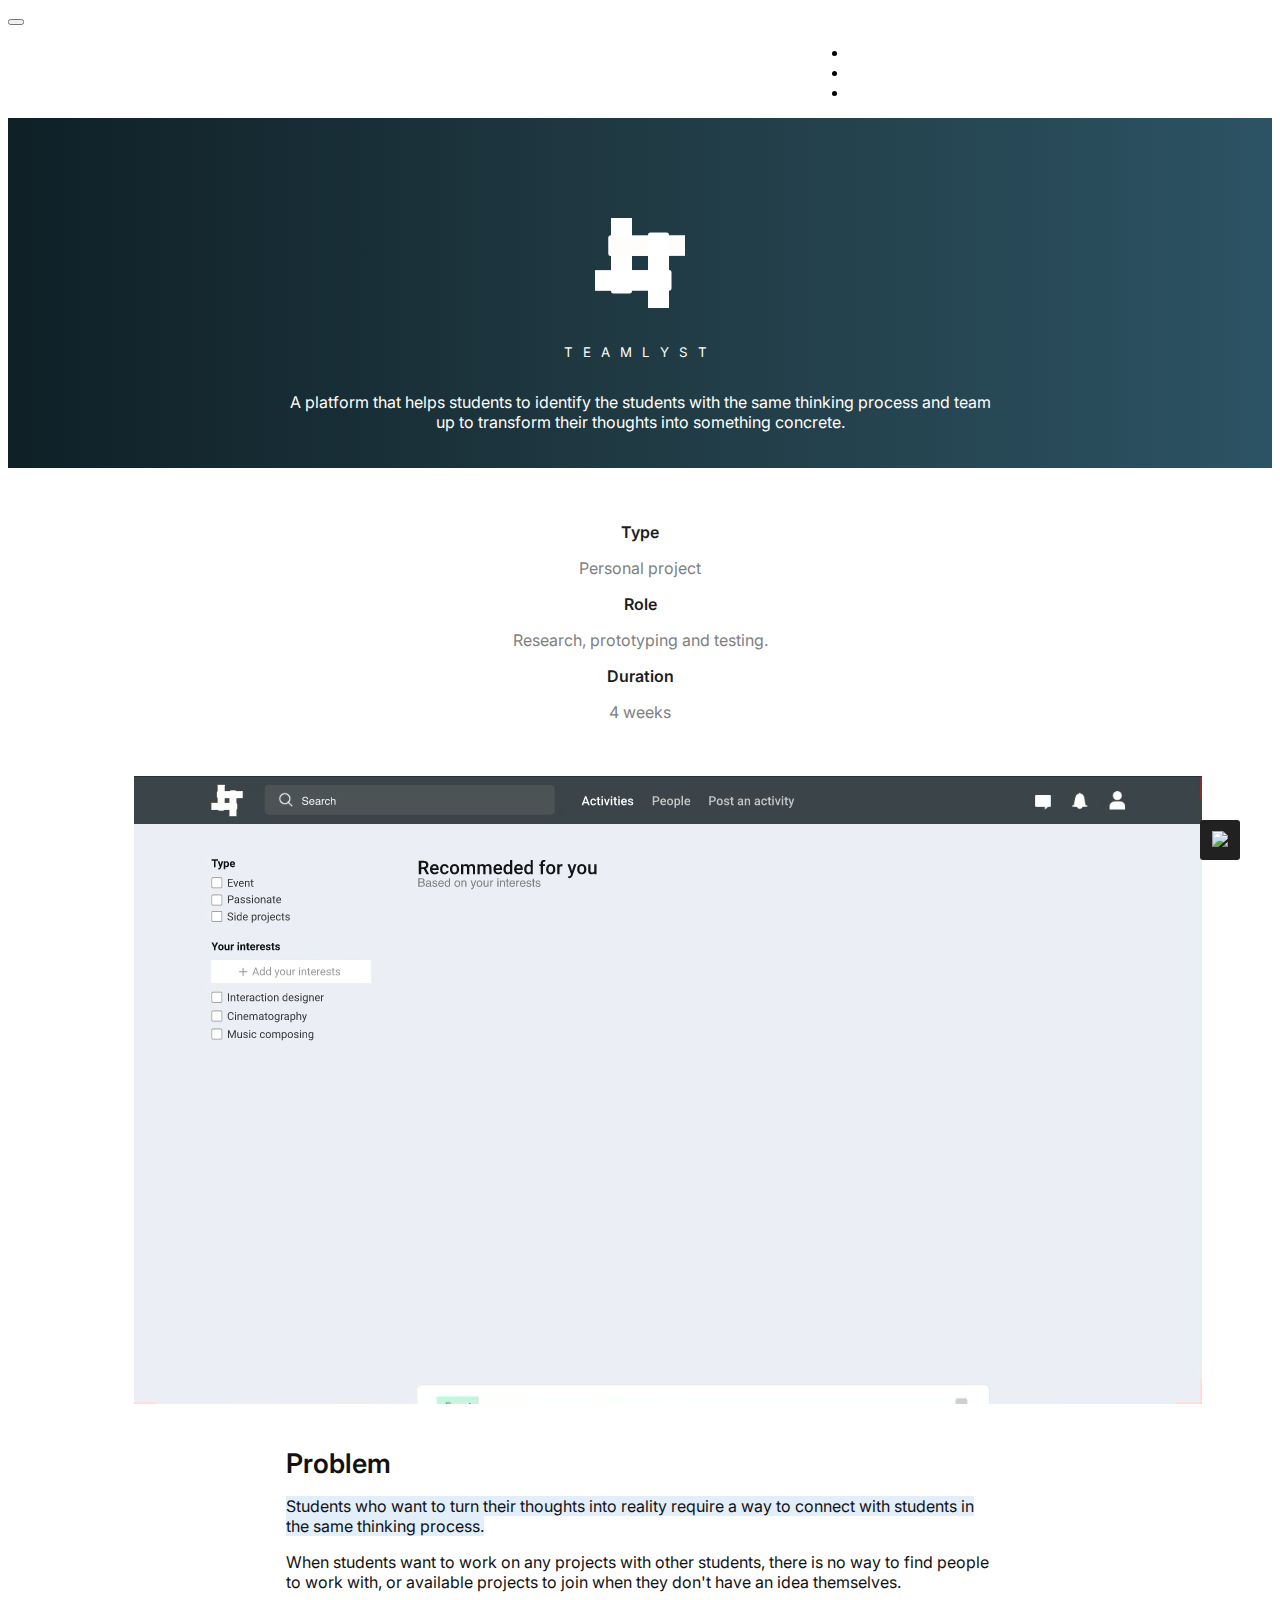
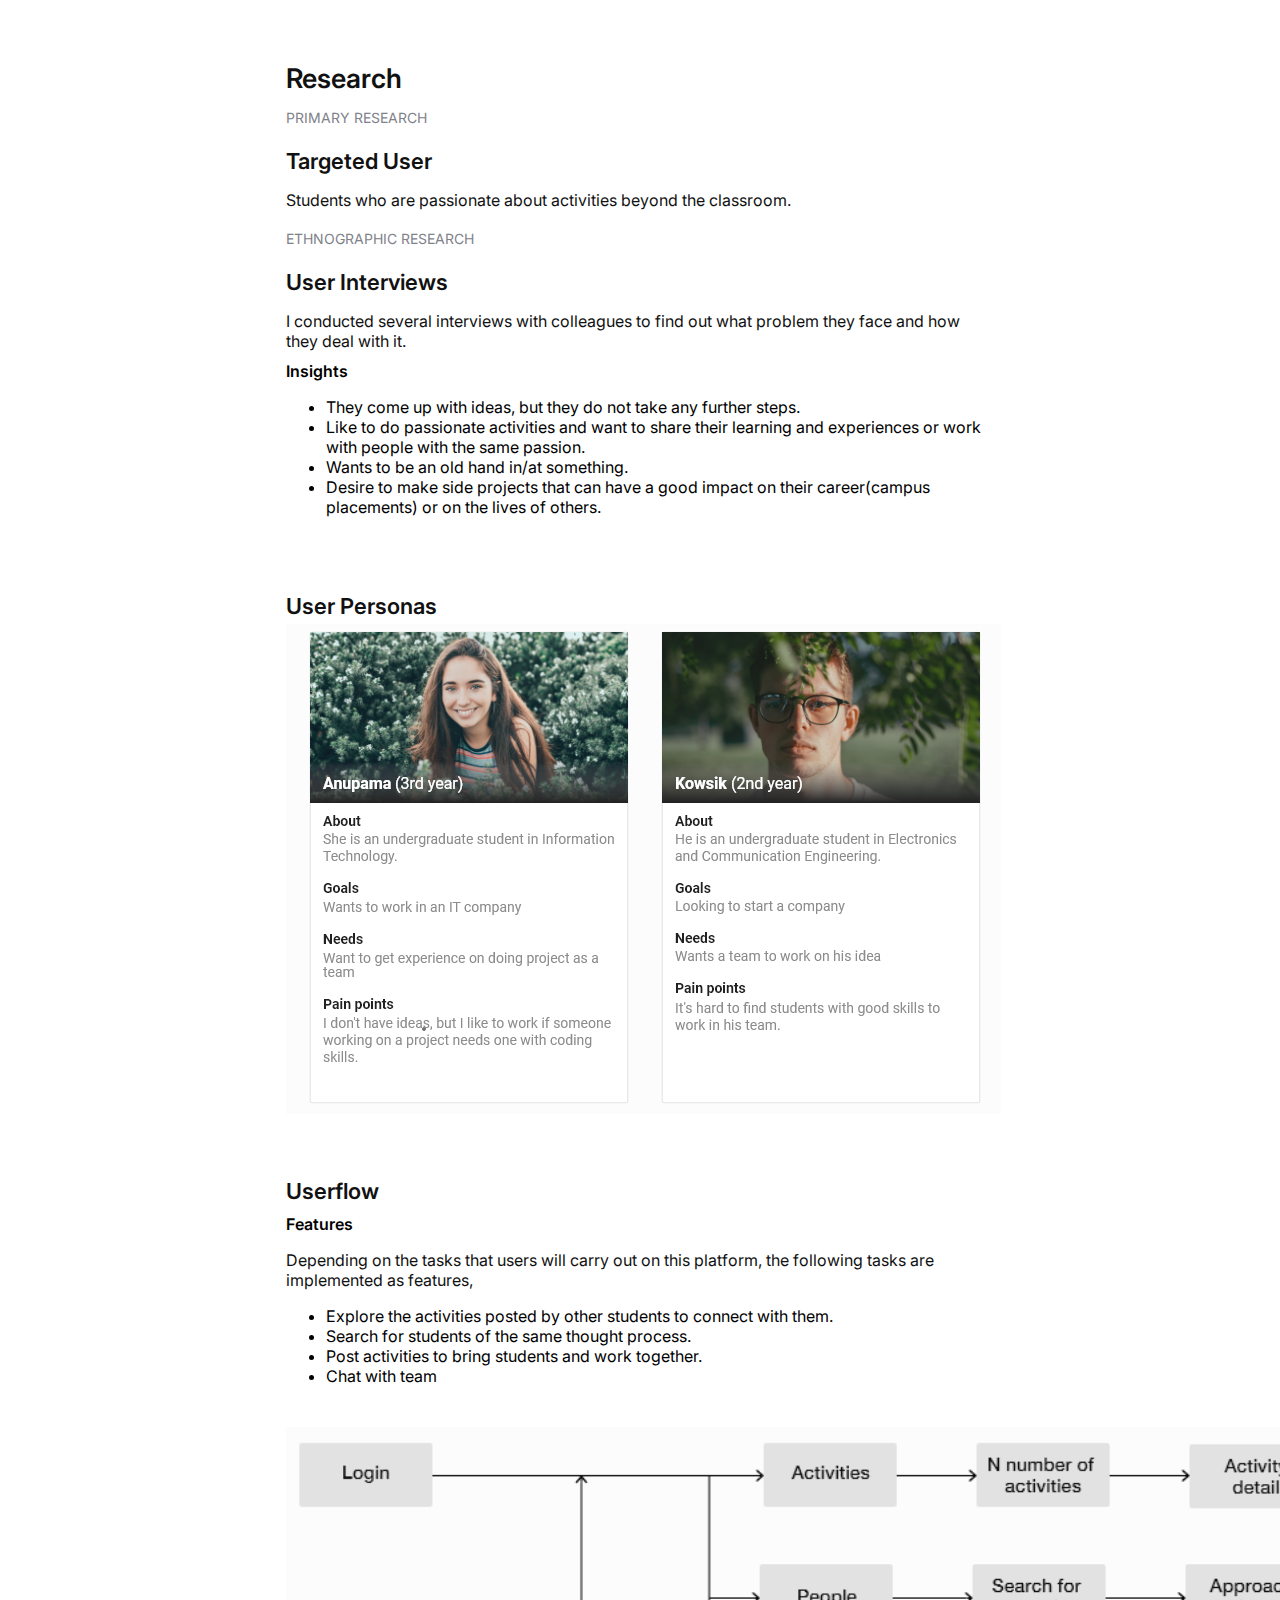
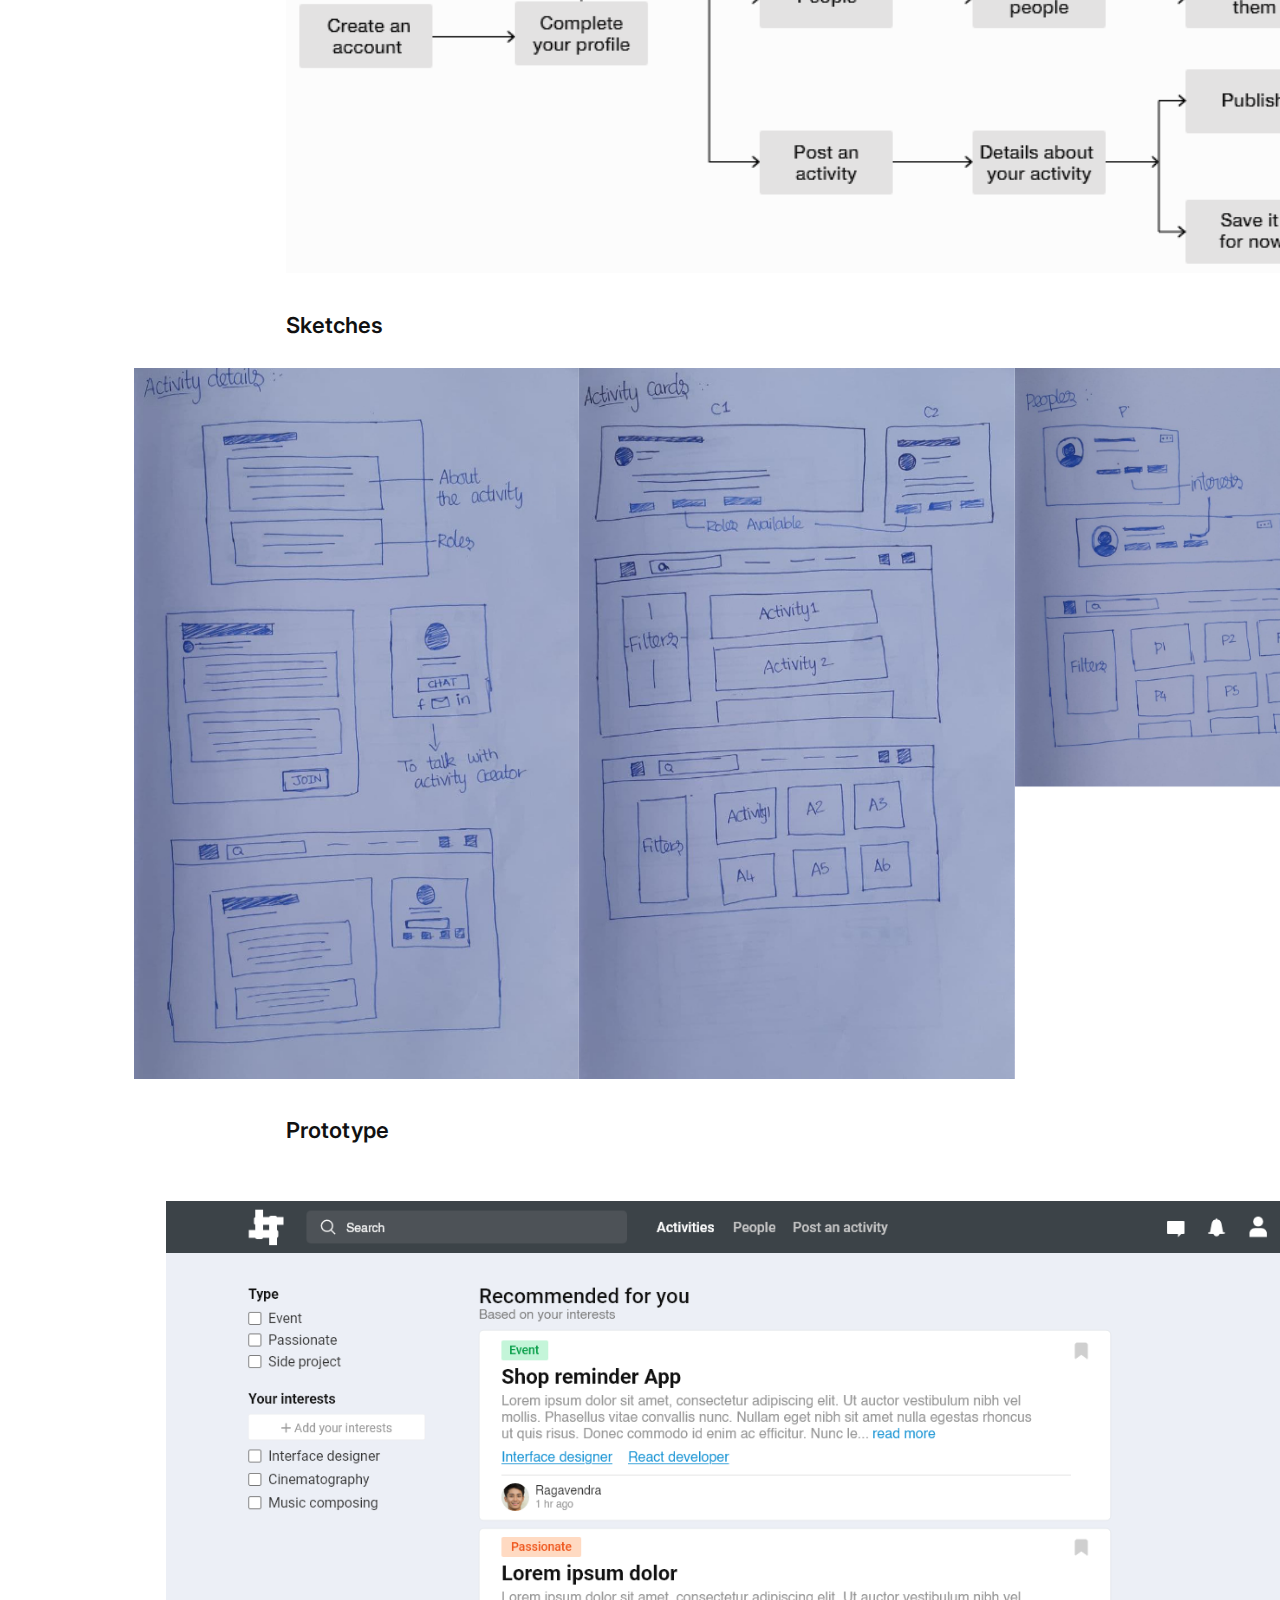
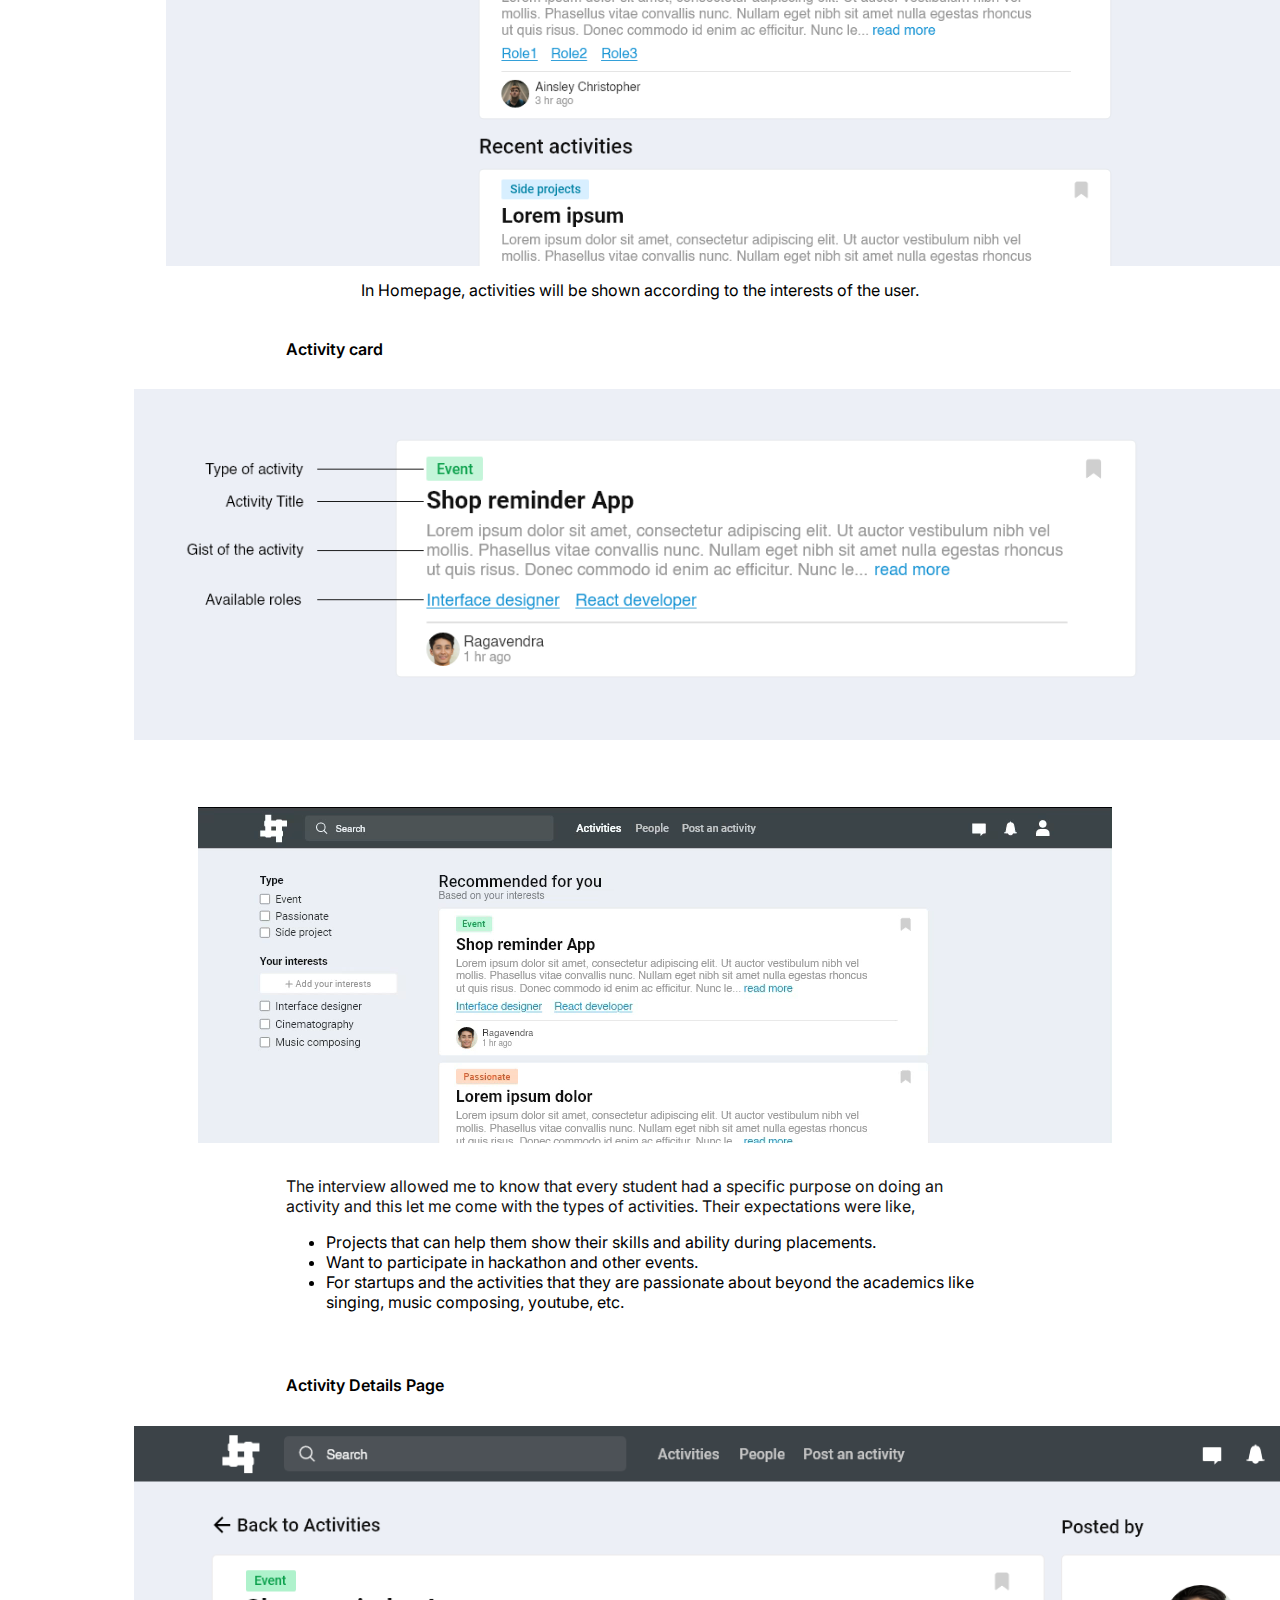
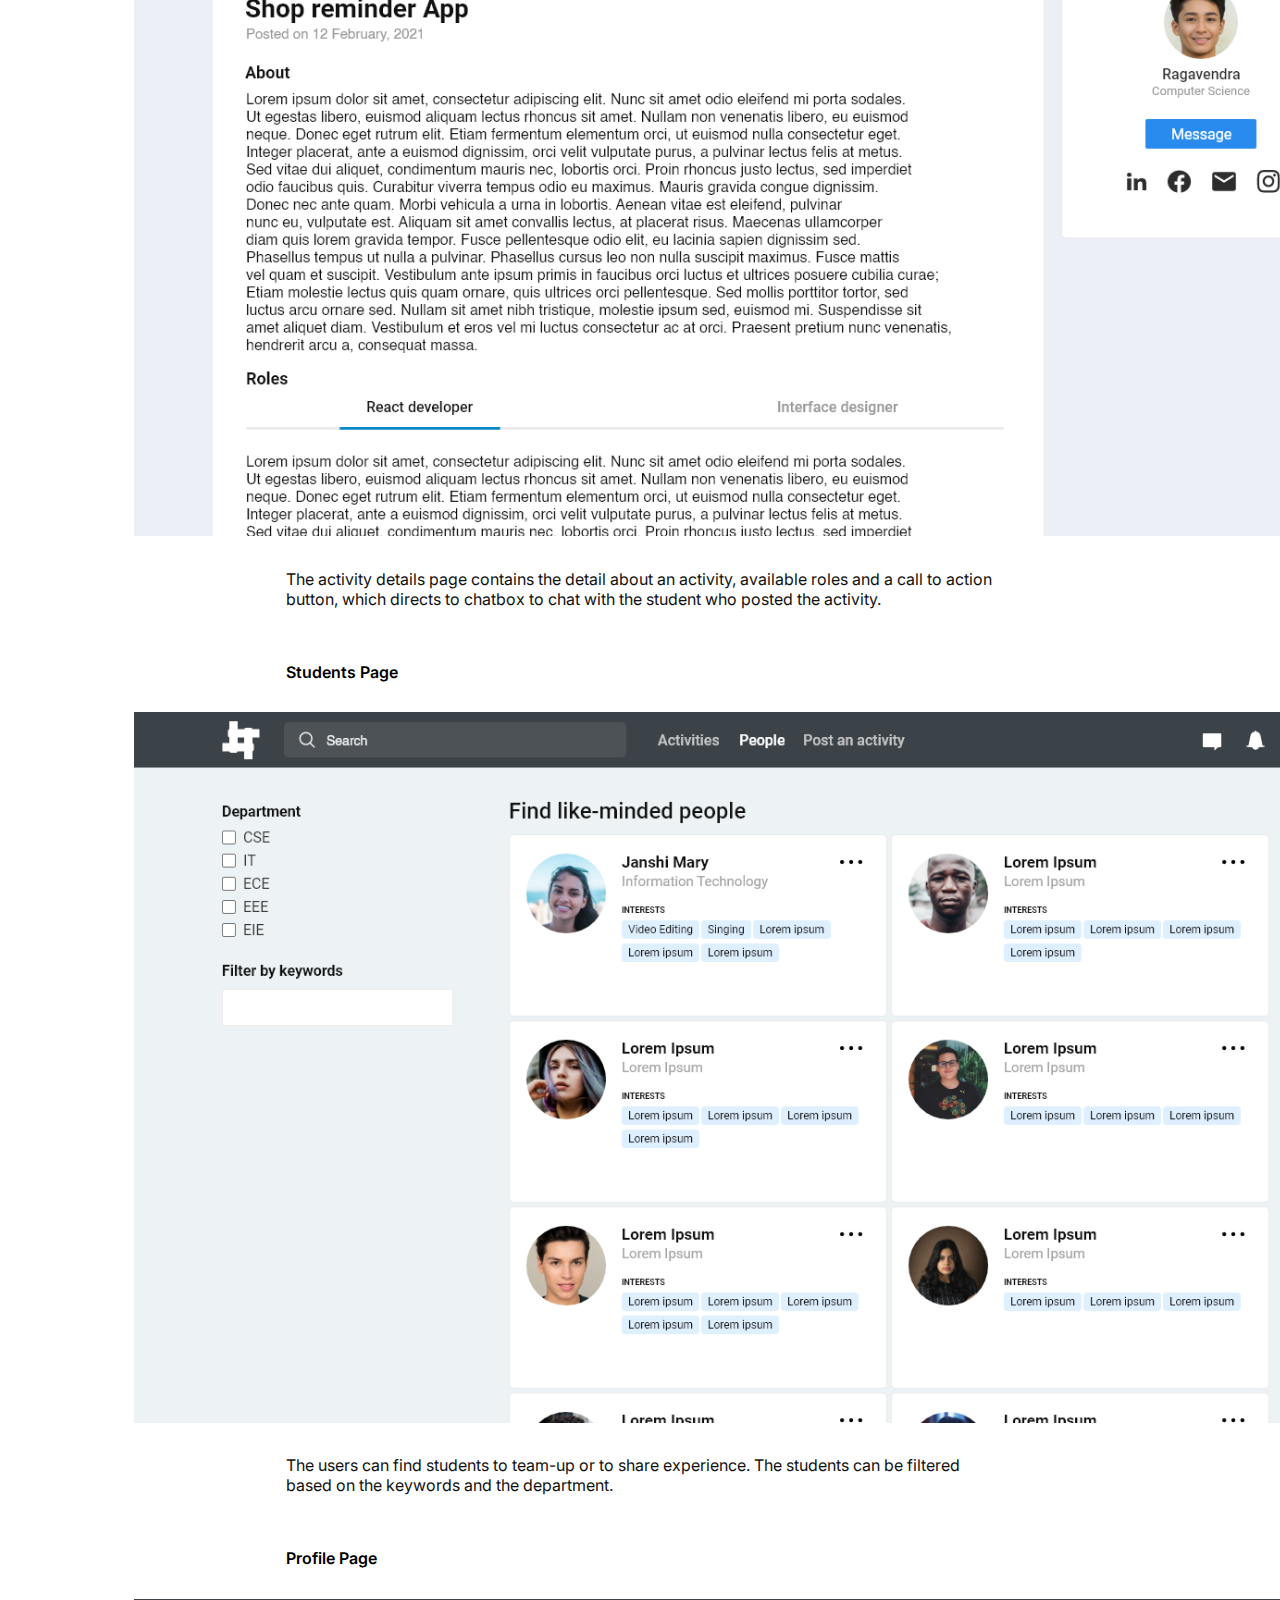
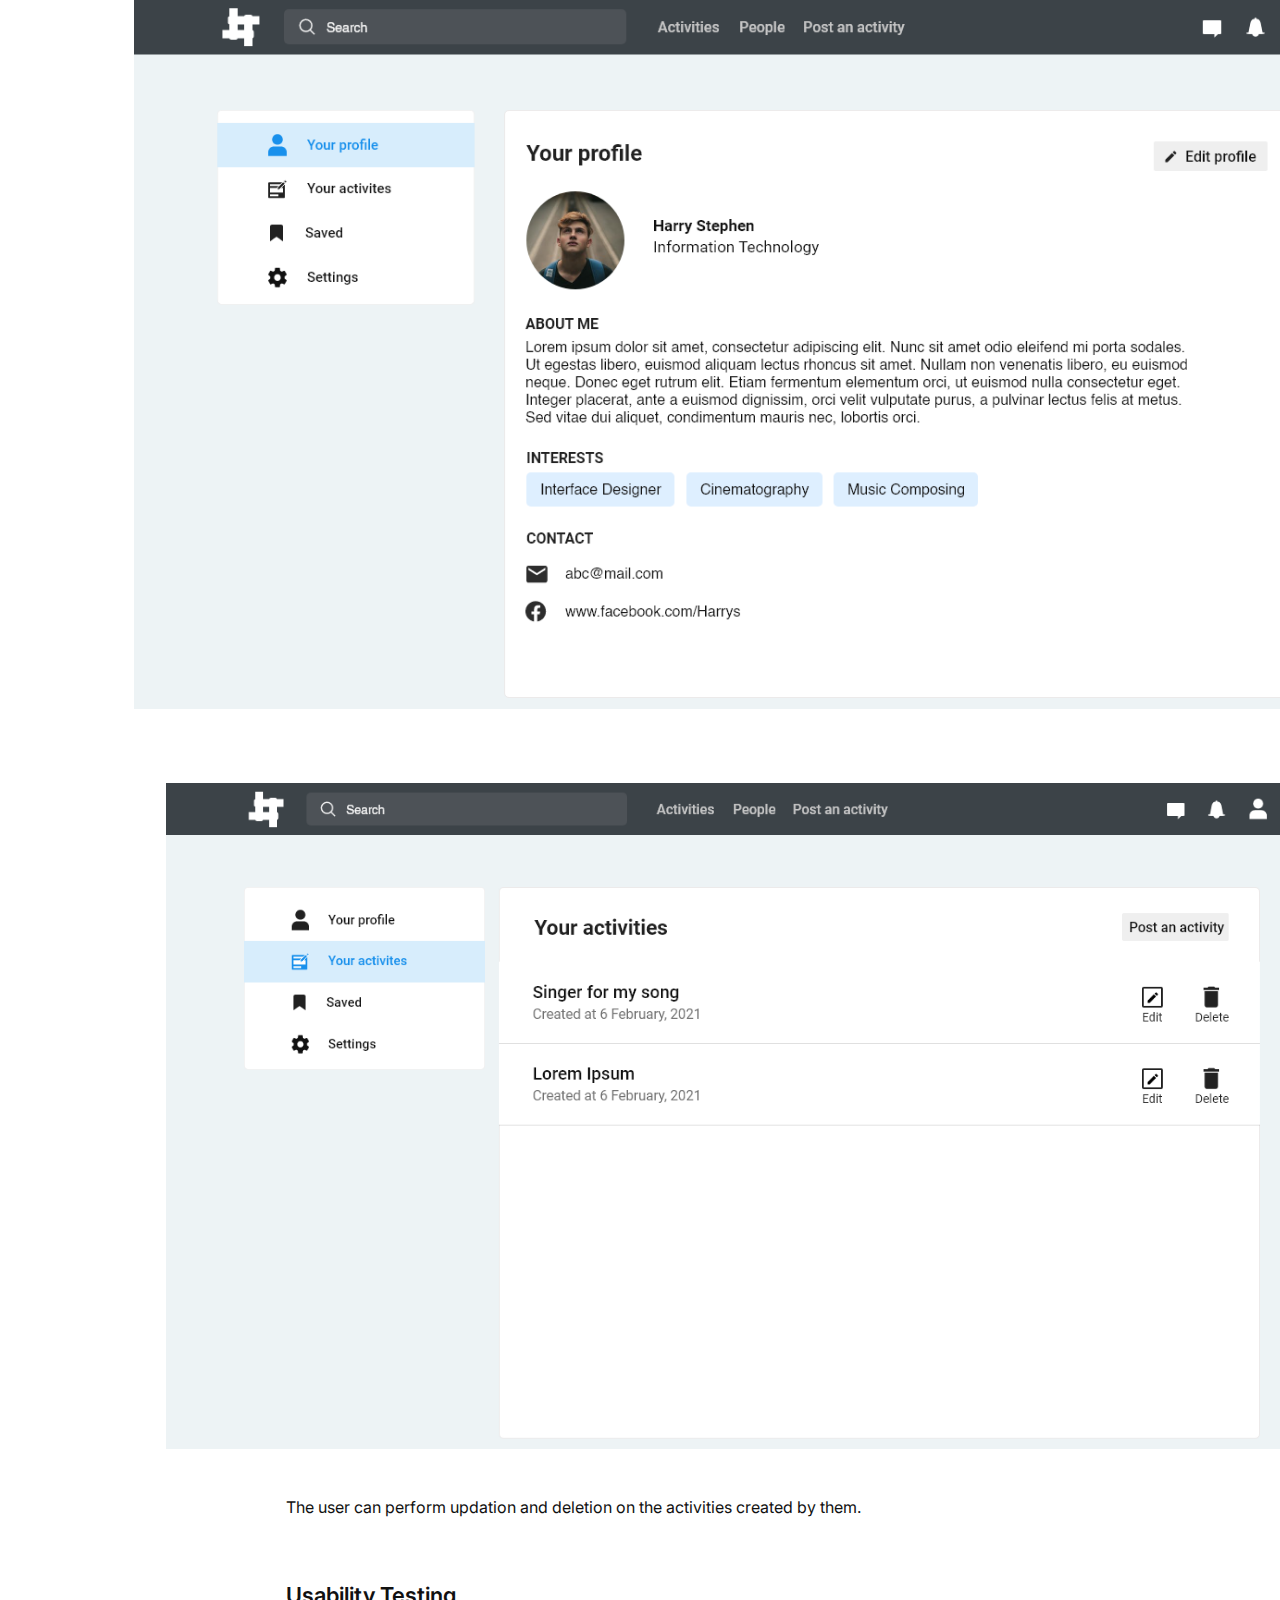
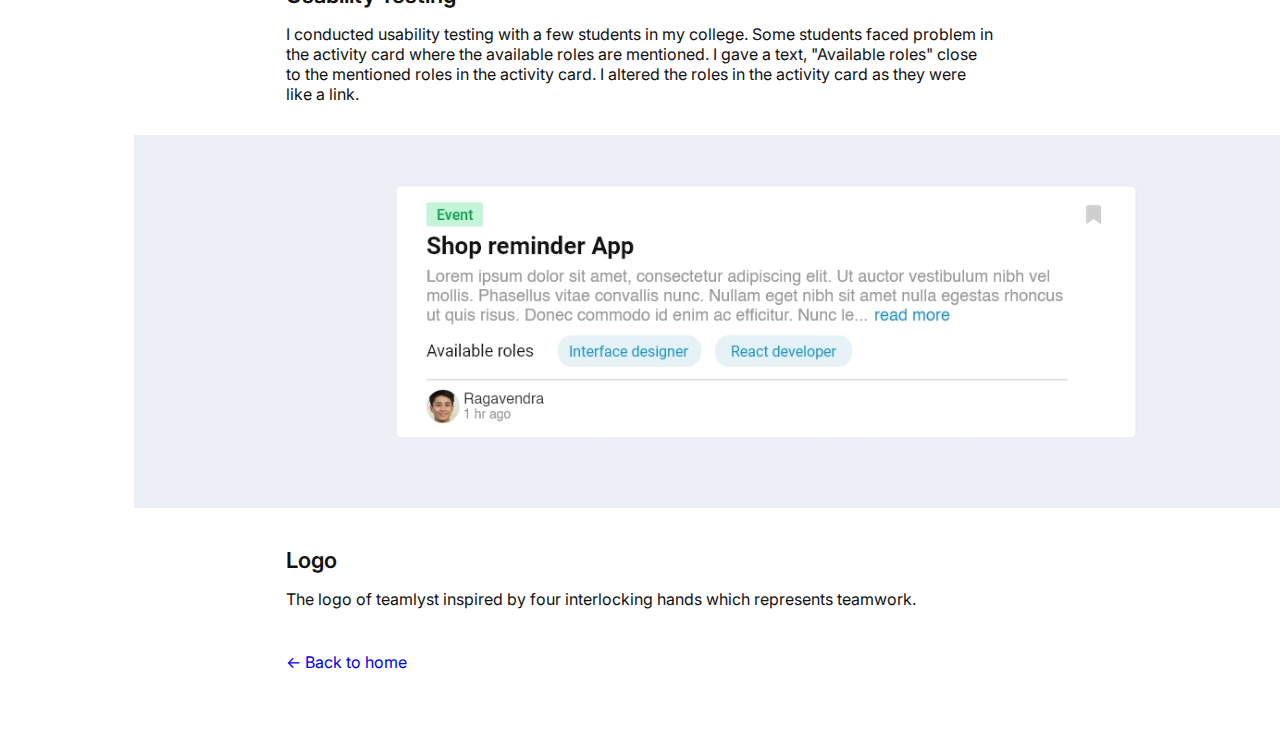
==== commit 95afc578: "Update teamlyst.htm" ====
--- a/teamlyst.htm
+++ b/teamlyst.htm
@@ -45,6 +45,24 @@
       gtag('config', 'G-VPNYQHMJ1Z');
 
     </script>
+    
+        <!-- Global site tag (gtag.js) - Google Analytics -->
+
+<script async src="https://www.googletagmanager.com/gtag/js?id=UA-203919369-1"></script>
+
+<script>
+
+  window.dataLayer = window.dataLayer || [];
+
+  function gtag(){dataLayer.push(arguments);}
+
+  gtag('js', new Date());
+
+
+
+  gtag('config', 'UA-203919369-1');
+
+</script>
 
 
 
--- a/teamlyst.css
+++ b/teamlyst.css
@@ -65,13 +65,14 @@
     background-image: linear-gradient(to right, #0F2027, #203A43, #2C5364);
     height: 350px;
     width: 100%;
+    font-family: "Inter", sans-serif;
 }
 
 #title .det{
     padding-top: 100px;
     text-align: center;
     color: white;
-    font-family: 'Inter var','sans serif';
+    font-family: 'Inter', sans-serif;
 }
 
 #title .det h5{
